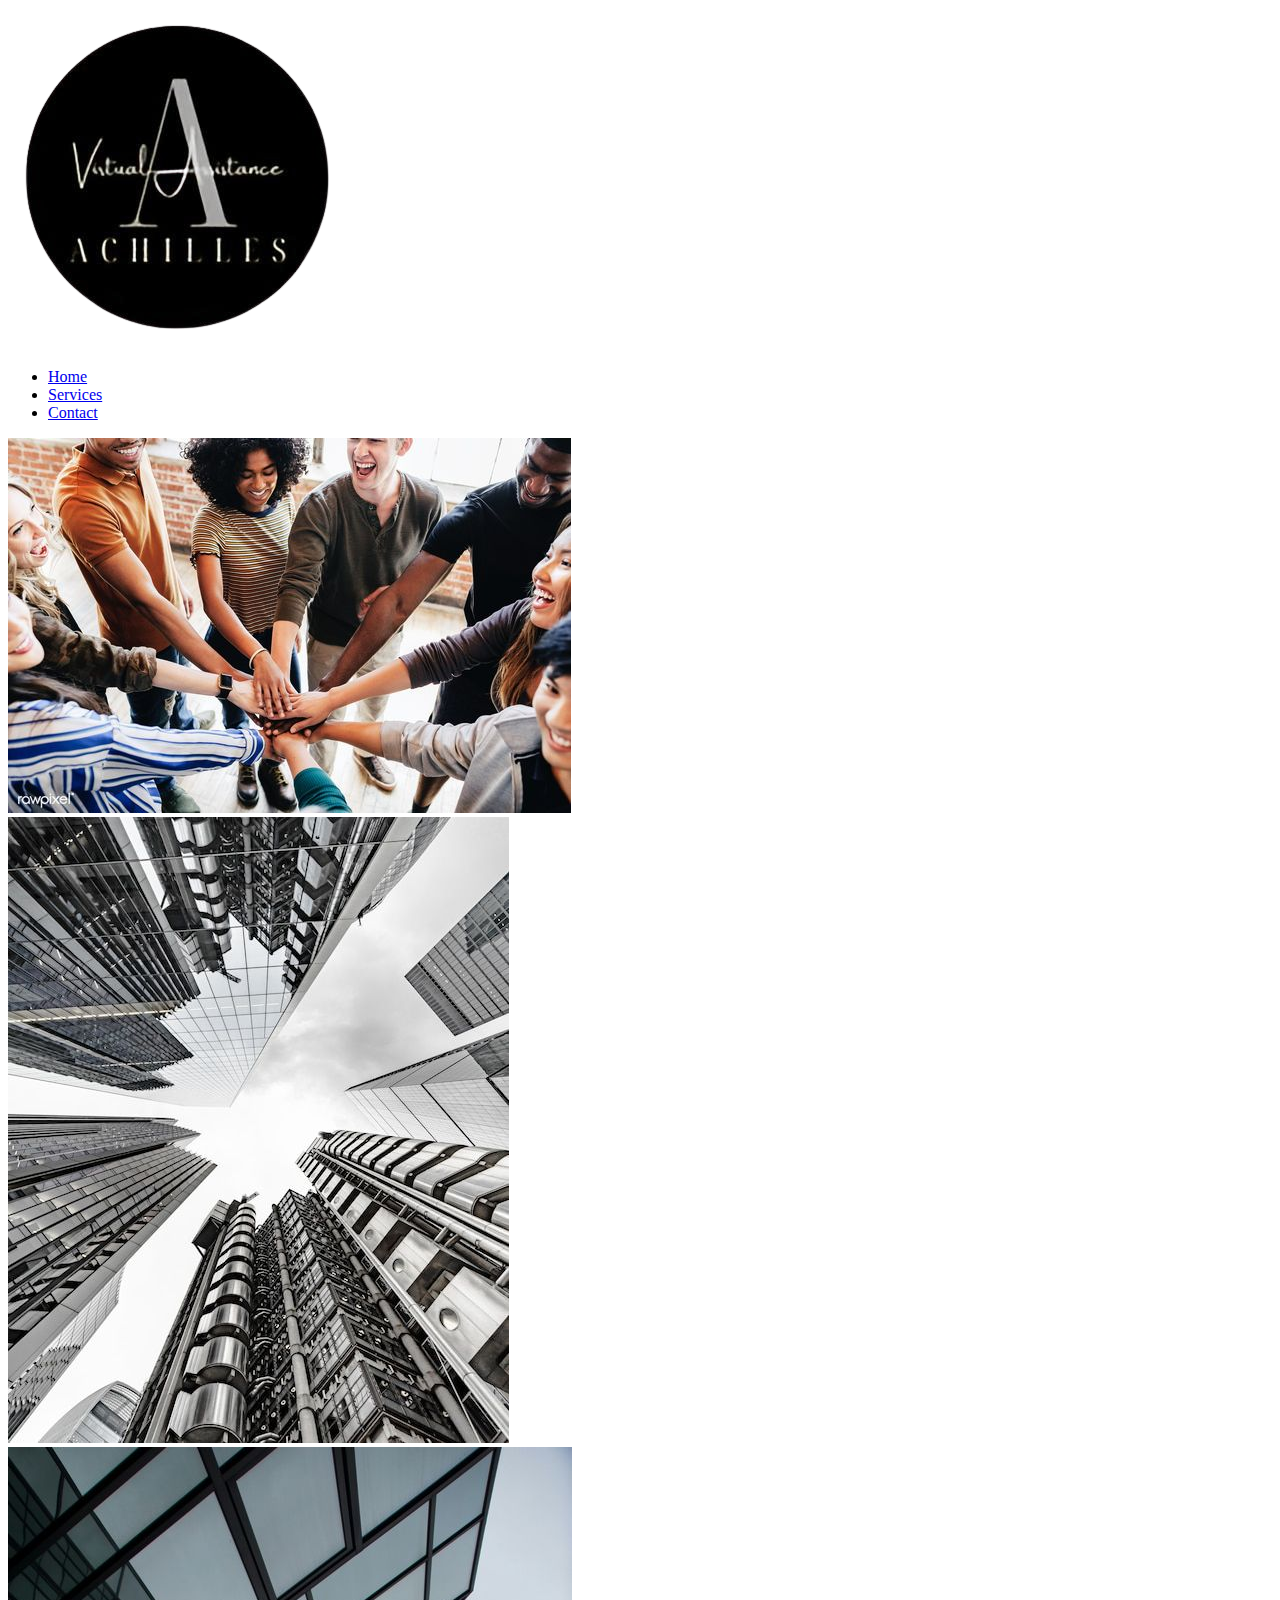
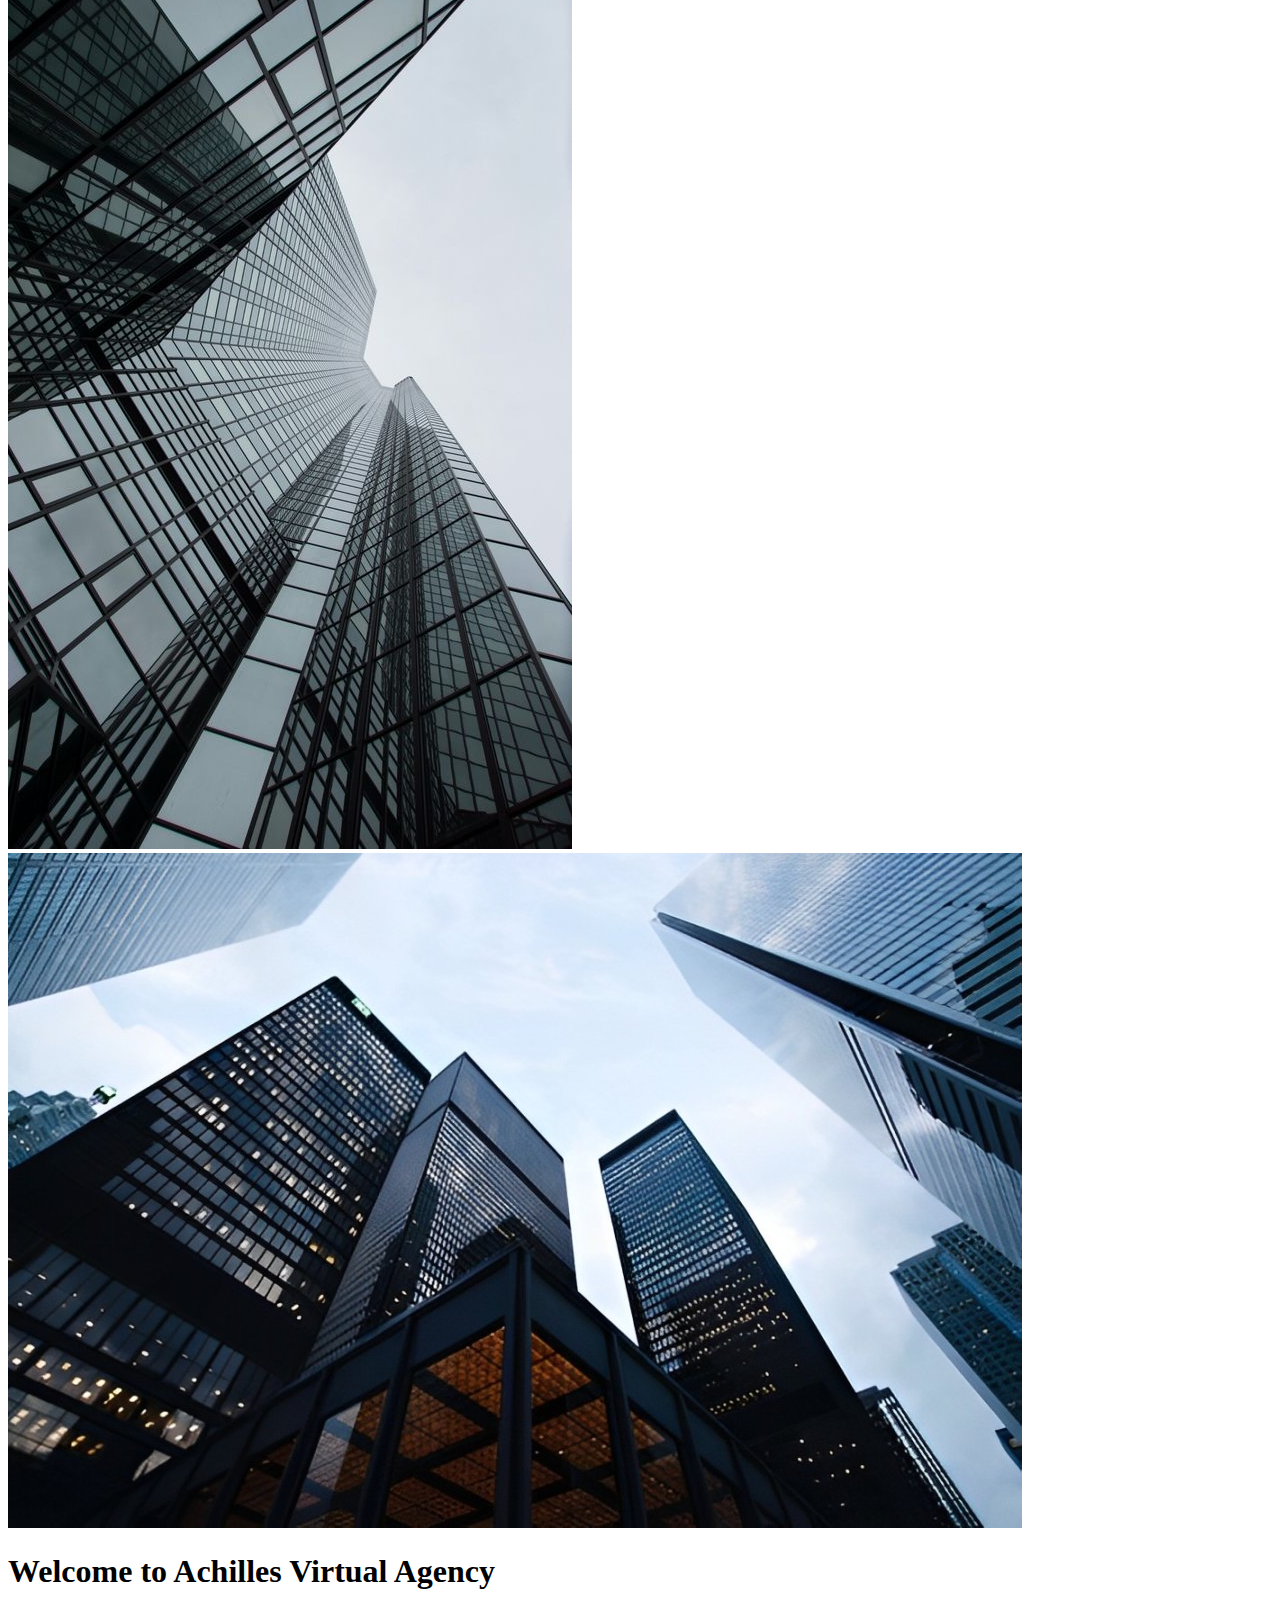
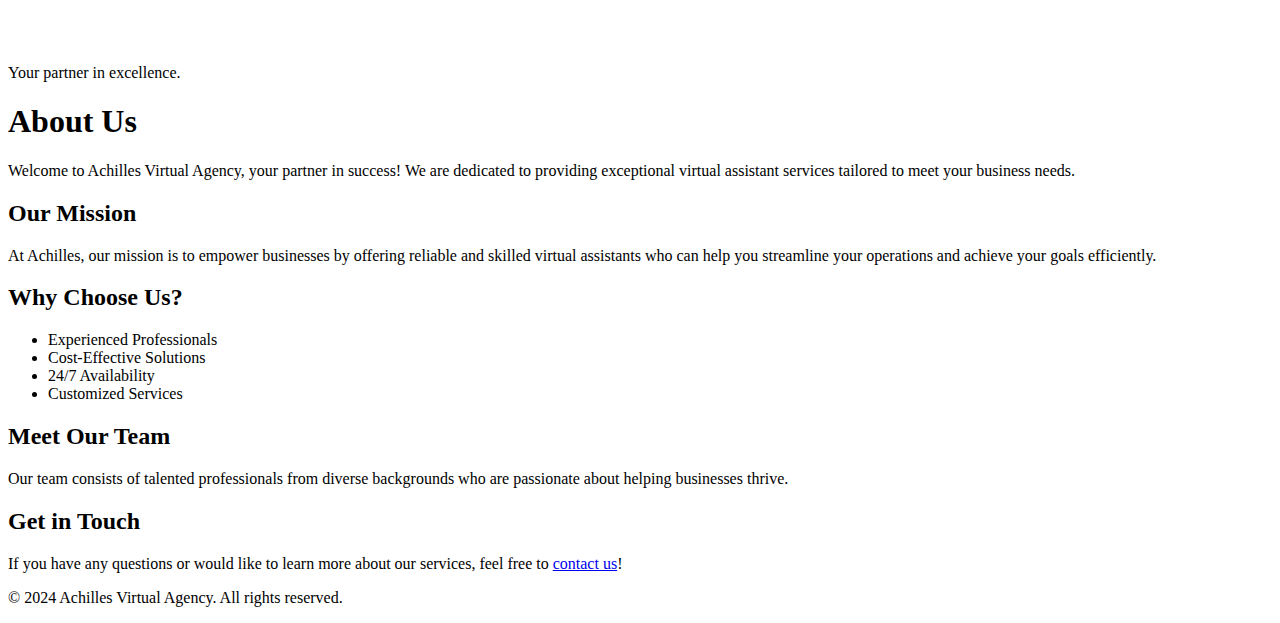
==== aboutus.html @ a57b8712 "Add files via upload" ====
<!DOCTYPE html>
<html lang="en">
<head>
    <meta charset="UTF-8">
    <meta name="viewport" content="width=device-width, initial-scale=1.0">
    <title>About Us - Achilles Virtual Agency</title>
    <link rel="stylesheet" href="aboutus.css">
</head>
<body>
    <header>
        <div class="logo">
            <img src="achilles-removebg-preview.png" alt="Achilles Logo">
        </div>
        <nav>
            <ul>
                <li><a href="index.html">Home</a></li>
                <li><a href="services.html">Services</a></li>
                <li><a href="contact.html">Contact</a></li>
            </ul>
        </nav>
        <div class="slider">
            <div class="slide">
                <img src="bck2.jpg" alt="Slide 1">
            </div>
            <div class="slide">
                <img src="building.jpg" alt="Slide 2">
            </div>
            <div class="slide">
                <img src="building1.jpg" alt="Slide 3">
            </div>
            <div class="slide">
                <img src="building3.jpg" alt="Slide 4">
            </div>
        </div>
        
        <div class="overlay">
            <h1>Welcome to Achilles Virtual Agency</h1>
            <br>
            <br>
            <p>Your partner in excellence.</p>
        </div>
    </header>
    
    
    

    <section class="about-section">
        <h1>About Us</h1>
        <p>Welcome to Achilles Virtual Agency, your partner in success! We are dedicated to providing exceptional virtual assistant services tailored to meet your business needs.</p>
        
        <h2>Our Mission</h2>
        <p>At Achilles, our mission is to empower businesses by offering reliable and skilled virtual assistants who can help you streamline your operations and achieve your goals efficiently.</p>
        
        <h2>Why Choose Us?</h2>
        <ul>
            <li>Experienced Professionals</li>
            <li>Cost-Effective Solutions</li>
            <li>24/7 Availability</li>
            <li>Customized Services</li>
            
        </ul>
        
        <h2>Meet Our Team</h2>
        <p>Our team consists of talented professionals from diverse backgrounds who are passionate about helping businesses thrive.</p>
        
        <h2>Get in Touch</h2>
        <p>If you have any questions or would like to learn more about our services, feel free to <a href="contact.html">contact us</a>!</p>
    </section>

    <footer>
        <p>&copy; 2024 Achilles Virtual Agency. All rights reserved.</p>
    </footer>

    <script>
        let currentSlide = 0; // Track the current slide index
const slides = document.querySelectorAll('.slide'); // Get all slides
const totalSlides = slides.length; // Total number of slides

function showSlide(index) {
    const slideWidth = 100 / totalSlides; // Calculate slide width in percentage
    const offset = index * slideWidth; // Calculate offset
    document.querySelector('.slider').style.transform = `translateX(-${offset}%)`; // Move the slider
}

// Show the next slide every 5 seconds
setInterval(() => {
    currentSlide = (currentSlide + 1) % totalSlides; // Move to the next slide
    showSlide(currentSlide); // Display the next slide
}, 5000); // 5000 milliseconds = 5 seconds

// Show the first slide initially
showSlide(currentSlide);

    </script>
</body>
</html>
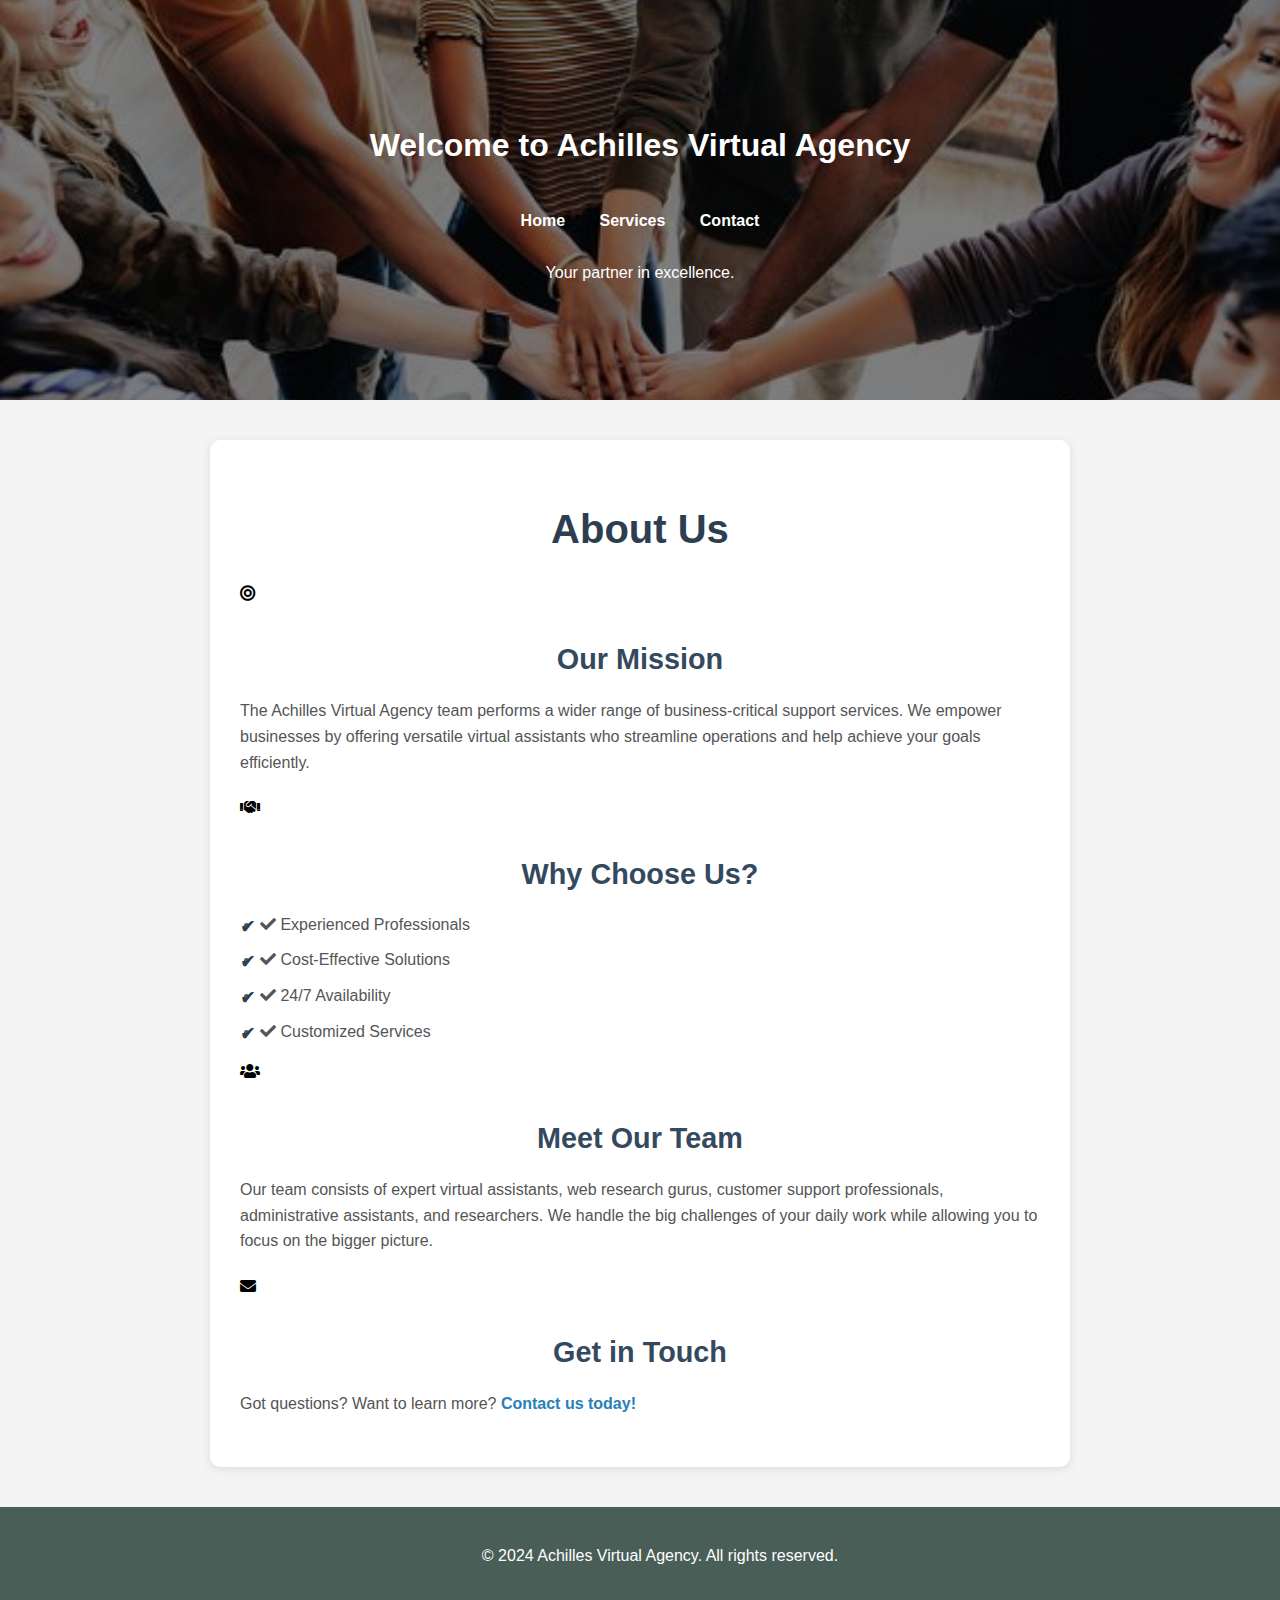
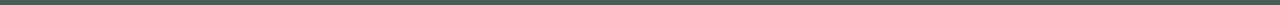
==== commit d381c61f: "Update aboutus.html" ====
--- a/aboutus.html
+++ b/aboutus.html
@@ -5,6 +5,10 @@
     <meta name="viewport" content="width=device-width, initial-scale=1.0">
     <title>About Us - Achilles Virtual Agency</title>
     <link rel="stylesheet" href="aboutus.css">
+    <link
+    href="https://cdnjs.cloudflare.com/ajax/libs/font-awesome/5.15.4/css/all.min.css"
+    rel="stylesheet"
+  />
 </head>
 <body>
     <header>
@@ -42,31 +46,47 @@
     </header>
     
     
-    
-
     <section class="about-section">
-        <h1>About Us</h1>
-        <p>Welcome to Achilles Virtual Agency, your partner in success! We are dedicated to providing exceptional virtual assistant services tailored to meet your business needs.</p>
-        
-        <h2>Our Mission</h2>
-        <p>At Achilles, our mission is to empower businesses by offering reliable and skilled virtual assistants who can help you streamline your operations and achieve your goals efficiently.</p>
-        
-        <h2>Why Choose Us?</h2>
-        <ul>
-            <li>Experienced Professionals</li>
-            <li>Cost-Effective Solutions</li>
-            <li>24/7 Availability</li>
-            <li>Customized Services</li>
-            
-        </ul>
-        
-        <h2>Meet Our Team</h2>
-        <p>Our team consists of talented professionals from diverse backgrounds who are passionate about helping businesses thrive.</p>
-        
-        <h2>Get in Touch</h2>
-        <p>If you have any questions or would like to learn more about our services, feel free to <a href="contact.html">contact us</a>!</p>
-    </section>
-
+        <h1 class="section-title">About Us</h1>
+        <div class="cards-container">
+          <div class="about-card mission-card">
+            <i class="fas fa-bullseye card-icon"></i>
+            <h2>Our Mission</h2>
+            <p>
+              The Achilles Virtual Agency team performs a wider range of business-critical support services.
+              We empower businesses by offering versatile virtual assistants who streamline operations and
+              help achieve your goals efficiently.
+            </p>
+          </div>
+          <div class="about-card choose-us-card">
+            <i class="fas fa-handshake card-icon"></i>
+            <h2>Why Choose Us?</h2>
+            <ul>
+              <li><i class="fas fa-check"></i> Experienced Professionals</li>
+              <li><i class="fas fa-check"></i> Cost-Effective Solutions</li>
+              <li><i class="fas fa-check"></i> 24/7 Availability</li>
+              <li><i class="fas fa-check"></i> Customized Services</li>
+            </ul>
+          </div>
+          <div class="about-card team-card">
+            <i class="fas fa-users card-icon"></i>
+            <h2>Meet Our Team</h2>
+            <p>
+              Our team consists of expert virtual assistants, web research gurus, customer support
+              professionals, administrative assistants, and researchers. We handle the big challenges of your
+              daily work while allowing you to focus on the bigger picture.
+            </p>
+          </div>
+          <div class="about-card contact-card">
+            <i class="fas fa-envelope card-icon"></i>
+            <h2>Get in Touch</h2>
+            <p>
+              Got questions? Want to learn more? <a href="contact.html">Contact us today!</a>
+            </p>
+          </div>
+        </div>
+      </section>
+      
     <footer>
         <p>&copy; 2024 Achilles Virtual Agency. All rights reserved.</p>
     </footer>
--- a/aboutus.css
+++ b/aboutus.css
@@ -0,0 +1,156 @@
+/* General Styles */
+body {
+    font-family: 'Poppins', sans-serif;
+    margin: 0;
+    padding: 0;
+    line-height: 1.6;
+    background-color: #f4f4f4;
+}
+
+/* Header Styles */
+header {
+    position: relative;
+    height: 400px; /* Adjust height as needed */
+    overflow: hidden;
+}
+
+.logo img {
+    width: 150px; /* Adjust logo size */
+    margin: 20px; /* Add margin for positioning */
+}
+
+nav {
+    position: relative; /* Make nav relative to header */
+    z-index: 10; /* Bring nav above the slider */
+    text-align: center; /* Center align nav items */
+    background-color: rgba(255, 255, 255, 0); /* Add a background color for visibility */
+    padding: 10px 0; /* Add some padding */
+}
+
+nav ul {
+    list-style: none;
+    padding: 0;
+    margin: 0;
+}
+
+nav ul li {
+    display: inline;
+    margin: 0 15px;
+}
+
+nav ul li a {
+    color: white;
+    text-decoration: none;
+    font-weight: bold;
+}
+
+/* Slider Styles */
+.slider {
+    display: flex;
+    transition: transform 1s ease-in-out; /* Smooth transition */
+    width: 400%; /* Adjust according to the number of slides */
+    position: absolute; /* Position absolute to overlap */
+    top: 0;
+    left: 0;
+}
+
+.slide {
+    width: 25%; /* Each slide takes up 25% of the width (4 slides total) */
+}
+
+.slide img {
+    width: 100%;
+    height: 400px; /* Keep this consistent with header height */
+    object-fit: cover;
+}
+
+.overlay {
+    position: absolute;
+    top: 0;
+    left: 0;
+    right: 0;
+    bottom: 0;
+    display: flex;
+    flex-direction: column;
+    align-items: center;
+    justify-content: center;
+    color: white;
+    z-index: 2; /* Ensure text appears above the slider */
+    text-align: center;
+    background: rgba(0, 0, 0, 0.5); /* Semi-transparent background for readability */
+}
+
+/* About Section Styles */
+/* About Section Styles */
+.about-section {
+    max-width: 800px; /* Limit the width of the section */
+    margin: 40px auto; /* Center the section with margin on top and bottom */
+    padding: 30px; /* Add padding for internal spacing */
+    background: white; /* White background for a clean look */
+    border-radius: 10px; /* Rounded corners */
+    box-shadow: 0 2px 10px rgba(0, 0, 0, 0.1); /* Soft shadow for depth */
+    font-family: 'Poppins', sans-serif; /* Consistent font family */
+}
+
+.about-section h1 {
+    color: #2C3E50; /* Dark blue for the main heading */
+    text-align: center; /* Center align the heading */
+    font-size: 2.5em; /* Larger font size for prominence */
+    margin-bottom: 20px; /* Spacing below the heading */
+}
+
+.about-section h2 {
+    color: #34495E; /* Darker shade for subheadings */
+    margin-top: 30px; /* Space above subheadings */
+    margin-bottom: 10px; /* Space below subheadings */
+    font-size: 1.8em; /* Slightly larger subheading */
+}
+
+.about-section p {
+    color: #555; /* Dark grey for paragraph text */
+    line-height: 1.6; /* Better readability */
+    margin-bottom: 20px; /* Space below paragraphs */
+}
+
+.about-section ul {
+    margin: 15px 0; /* Margin above and below the list */
+    padding-left: 20px; /* Indent the list */
+    color: #555; /* Dark grey for list items */
+}
+
+.about-section ul li {
+    margin-bottom: 10px; /* Space between list items */
+    position: relative; /* Positioning for custom bullets */
+}
+
+.about-section ul li:before {
+    content: '✔'; /* Custom bullet */
+    color: #2C3E50; /* Match bullet color with headings */
+    position: absolute; /* Positioning for bullet */
+    left: -20px; /* Position bullet to the left */
+    font-size: 1.2em; /* Size of bullet */
+}
+
+.about-section a {
+    color: #2980B9; /* Blue for links */
+    text-decoration: none; /* Remove underline */
+    font-weight: bold; /* Bold for emphasis */
+}
+
+.about-section a:hover {
+    text-decoration: underline; /* Underline on hover */
+}
+.about-section h2{
+    text-align: center;
+}
+
+/* Footer Styles */
+footer {
+    text-align: center;
+    padding: 20px;
+    background: #495E57;
+    color: white;
+    position: relative;
+    bottom: 0;
+    width: 100%;
+}
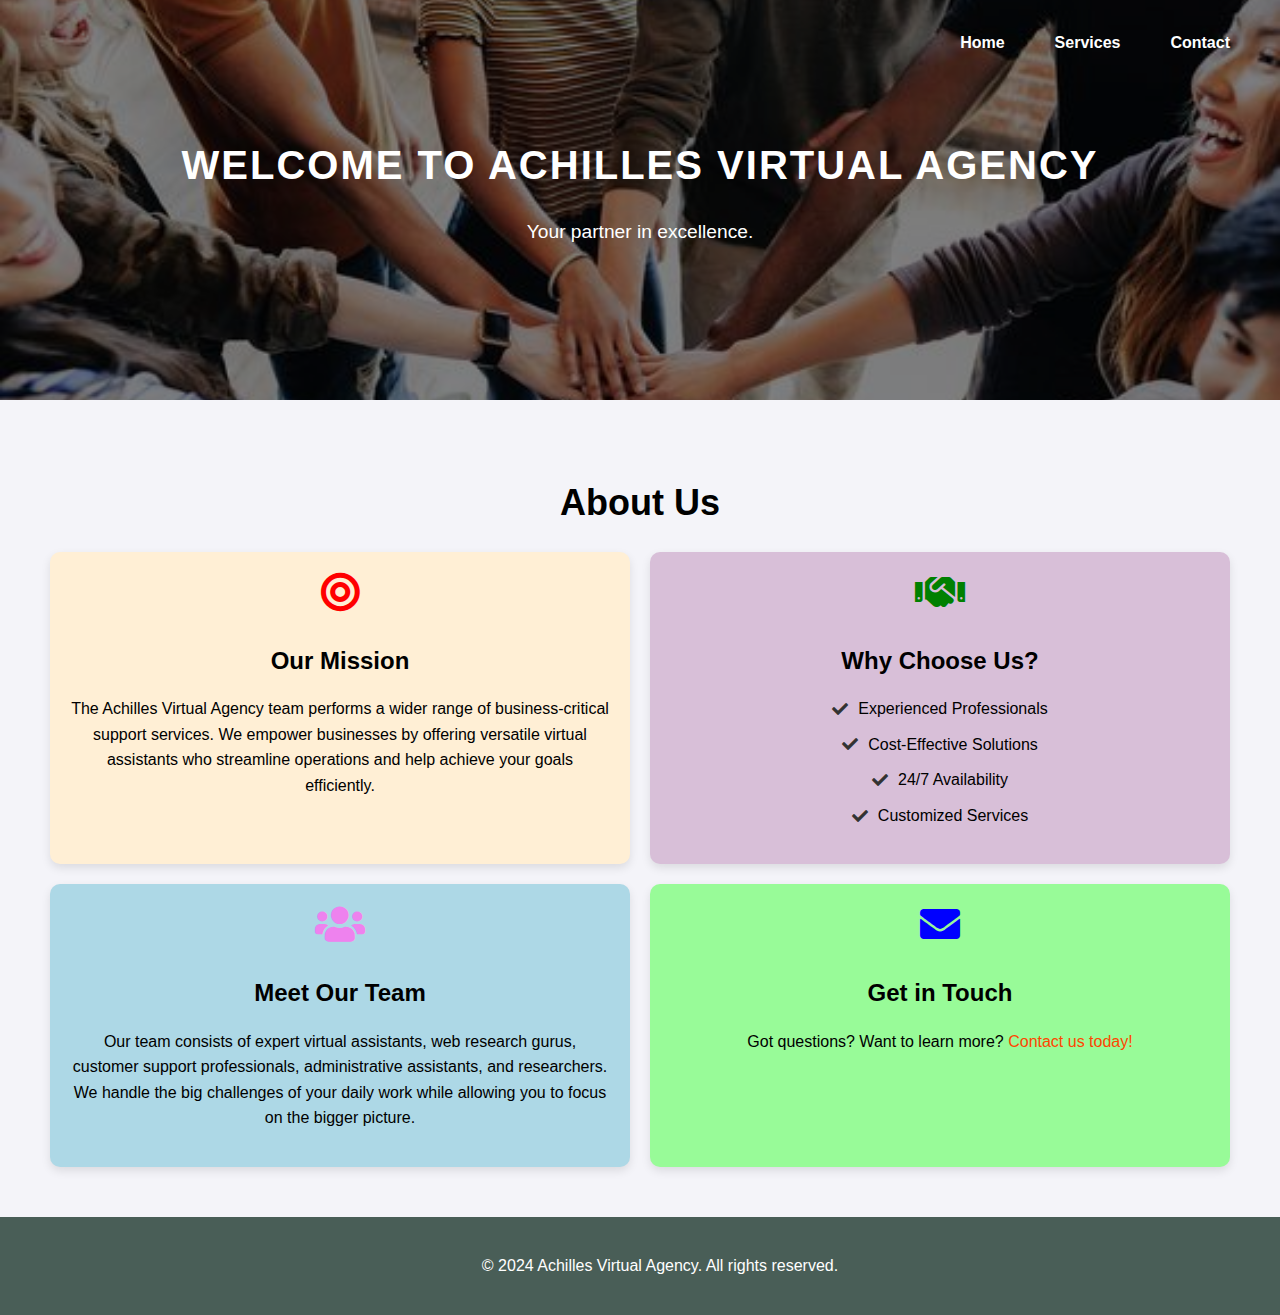
==== commit 7372f244: "Update aboutus.html" ====
--- a/aboutus.html
+++ b/aboutus.html
@@ -5,18 +5,15 @@
     <meta name="viewport" content="width=device-width, initial-scale=1.0">
     <title>About Us - Achilles Virtual Agency</title>
     <link rel="stylesheet" href="aboutus.css">
-    <link
-    href="https://cdnjs.cloudflare.com/ajax/libs/font-awesome/5.15.4/css/all.min.css"
-    rel="stylesheet"
-  />
+    <link href="https://cdnjs.cloudflare.com/ajax/libs/font-awesome/5.15.4/css/all.min.css" rel="stylesheet" />
 </head>
 <body>
     <header>
         <div class="logo">
             <img src="achilles-removebg-preview.png" alt="Achilles Logo">
         </div>
-        <nav>
-            <ul>
+        <nav class="main-nav">
+            <ul class="nav-links">
                 <li><a href="index.html">Home</a></li>
                 <li><a href="services.html">Services</a></li>
                 <li><a href="contact.html">Contact</a></li>
@@ -39,19 +36,16 @@
         
         <div class="overlay">
             <h1>Welcome to Achilles Virtual Agency</h1>
-            <br>
-            <br>
             <p>Your partner in excellence.</p>
         </div>
     </header>
-    
     
     <section class="about-section">
         <h1 class="section-title">About Us</h1>
         <div class="cards-container">
           <div class="about-card mission-card">
-            <i class="fas fa-bullseye card-icon"></i>
-            <h2>Our Mission</h2>
+            <i class="fas fa-bullseye card-icon" style="color: red;"></i>
+            <h2 ">Our Mission</h2>
             <p>
               The Achilles Virtual Agency team performs a wider range of business-critical support services.
               We empower businesses by offering versatile virtual assistants who streamline operations and
@@ -59,7 +53,7 @@
             </p>
           </div>
           <div class="about-card choose-us-card">
-            <i class="fas fa-handshake card-icon"></i>
+            <i class="fas fa-handshake card-icon" style="color:green;"></i>
             <h2>Why Choose Us?</h2>
             <ul>
               <li><i class="fas fa-check"></i> Experienced Professionals</li>
@@ -69,7 +63,7 @@
             </ul>
           </div>
           <div class="about-card team-card">
-            <i class="fas fa-users card-icon"></i>
+            <i class="fas fa-users card-icon" style="color:violet;"></i>
             <h2>Meet Our Team</h2>
             <p>
               Our team consists of expert virtual assistants, web research gurus, customer support
@@ -78,7 +72,7 @@
             </p>
           </div>
           <div class="about-card contact-card">
-            <i class="fas fa-envelope card-icon"></i>
+            <i class="fas fa-envelope card-icon" style="color: blue;"></i>
             <h2>Get in Touch</h2>
             <p>
               Got questions? Want to learn more? <a href="contact.html">Contact us today!</a>
@@ -110,7 +104,6 @@
 
 // Show the first slide initially
 showSlide(currentSlide);
-
     </script>
 </body>
 </html>
--- a/aboutus.css
+++ b/aboutus.css
@@ -12,58 +12,80 @@
     position: relative;
     height: 400px; /* Adjust height as needed */
     overflow: hidden;
+    display: flex;
+    align-items: center;
+    justify-content: center;
+    background-color: #222;
 }
 
 .logo img {
-    width: 150px; /* Adjust logo size */
-    margin: 20px; /* Add margin for positioning */
-}
-
+    width: 150px;
+    margin: 20px;
+    transition: transform 0.3s ease;
+}
+
+.logo img:hover {
+    transform: scale(1.1);
+}
+
+/* Nav Styling */
 nav {
-    position: relative; /* Make nav relative to header */
-    z-index: 10; /* Bring nav above the slider */
-    text-align: center; /* Center align nav items */
-    background-color: rgba(255, 255, 255, 0); /* Add a background color for visibility */
-    padding: 10px 0; /* Add some padding */
+    position: absolute;
+    top: 20px;
+    right: 20px;
+    z-index: 10;
+    background-color: rgba(0, 0, 0, 0); 
+    padding: 10px 20px;
+    border-radius: 5px;
 }
 
 nav ul {
     list-style: none;
+    display: flex;
+    gap: 30px;
+    margin: 0;
     padding: 0;
-    margin: 0;
 }
 
 nav ul li {
-    display: inline;
-    margin: 0 15px;
+    display: inline-block;
 }
 
 nav ul li a {
     color: white;
     text-decoration: none;
     font-weight: bold;
+    transition: color 0.3s, transform 0.3s;
+    padding: 5px 10px;
+}
+
+nav ul li a:hover {
+    color: #F6C90E;
+    transform: scale(1.05);
+    text-shadow: 0px 2px 4px rgba(0, 0, 0, 0.2);
 }
 
 /* Slider Styles */
 .slider {
     display: flex;
-    transition: transform 1s ease-in-out; /* Smooth transition */
-    width: 400%; /* Adjust according to the number of slides */
-    position: absolute; /* Position absolute to overlap */
+    transition: transform 1s ease-in-out;
+    width: 400%;
+    position: absolute;
     top: 0;
     left: 0;
 }
 
 .slide {
-    width: 25%; /* Each slide takes up 25% of the width (4 slides total) */
+    width: 25%; 
 }
 
 .slide img {
     width: 100%;
-    height: 400px; /* Keep this consistent with header height */
+    height: 400px;
     object-fit: cover;
 }
 
+/* Overlay for Text Content */
 .overlay {
     position: absolute;
     top: 0;
@@ -75,73 +97,128 @@
     align-items: center;
     justify-content: center;
     color: white;
-    z-index: 2; /* Ensure text appears above the slider */
+    z-index: 2;
     text-align: center;
-    background: rgba(0, 0, 0, 0.5); /* Semi-transparent background for readability */
-}
-
-/* About Section Styles */
+    background: rgba(0, 0, 0, 0.5); 
+    padding: 20px;
+}
+
+.overlay h1 {
+    font-size: 2.5rem;
+    text-transform: uppercase;
+    margin: 0;
+    padding: 0;
+    letter-spacing: 2px;
+    animation: fadeIn 1s ease-in-out;
+}
+
+.overlay p {
+    font-size: 1.2rem;
+    margin-top: 20px;
+    animation: fadeIn 1.5s ease-in-out;
+}
+
+/* Slider Animation Keyframes */
+@keyframes fadeIn {
+    0% {
+        opacity: 0;
+        transform: translateY(20px);
+    }
+    100% {
+        opacity: 1;
+        transform: translateY(0);
+    }
+}
+
 /* About Section Styles */
 .about-section {
-    max-width: 800px; /* Limit the width of the section */
-    margin: 40px auto; /* Center the section with margin on top and bottom */
-    padding: 30px; /* Add padding for internal spacing */
-    background: white; /* White background for a clean look */
-    border-radius: 10px; /* Rounded corners */
-    box-shadow: 0 2px 10px rgba(0, 0, 0, 0.1); /* Soft shadow for depth */
-    font-family: 'Poppins', sans-serif; /* Consistent font family */
-}
-
-.about-section h1 {
-    color: #2C3E50; /* Dark blue for the main heading */
-    text-align: center; /* Center align the heading */
-    font-size: 2.5em; /* Larger font size for prominence */
-    margin-bottom: 20px; /* Spacing below the heading */
-}
-
-.about-section h2 {
-    color: #34495E; /* Darker shade for subheadings */
-    margin-top: 30px; /* Space above subheadings */
-    margin-bottom: 10px; /* Space below subheadings */
-    font-size: 1.8em; /* Slightly larger subheading */
-}
-
-.about-section p {
-    color: #555; /* Dark grey for paragraph text */
-    line-height: 1.6; /* Better readability */
-    margin-bottom: 20px; /* Space below paragraphs */
-}
-
-.about-section ul {
-    margin: 15px 0; /* Margin above and below the list */
-    padding-left: 20px; /* Indent the list */
-    color: #555; /* Dark grey for list items */
-}
-
-.about-section ul li {
-    margin-bottom: 10px; /* Space between list items */
-    position: relative; /* Positioning for custom bullets */
-}
-
-.about-section ul li:before {
-    content: '✔'; /* Custom bullet */
-    color: #2C3E50; /* Match bullet color with headings */
-    position: absolute; /* Positioning for bullet */
-    left: -20px; /* Position bullet to the left */
-    font-size: 1.2em; /* Size of bullet */
-}
-
-.about-section a {
-    color: #2980B9; /* Blue for links */
-    text-decoration: none; /* Remove underline */
-    font-weight: bold; /* Bold for emphasis */
-}
-
-.about-section a:hover {
-    text-decoration: underline; /* Underline on hover */
-}
-.about-section h2{
+    padding: 50px;
+    background-color: #f4f4f9;
+}
+
+.section-title {
     text-align: center;
+    font-size: 36px;
+    margin-bottom: 20px;
+}
+
+.cards-container {
+    display: flex;
+    flex-wrap: wrap;
+    justify-content: space-between;
+    gap: 20px;
+}
+
+.about-card {
+    flex: 1 1 45%;
+    padding: 20px;
+    border-radius: 10px;
+    box-shadow: 0px 4px 10px rgba(0, 0, 0, 0.1);
+    transition: transform 0.3s ease-in-out;
+    text-align: center;
+}
+
+.about-card:hover {
+    transform: translateY(-10px);
+}
+
+.mission-card {
+    background-color: #ffefd5;
+}
+
+.choose-us-card {
+    background-color: #d8bfd8;
+}
+
+.team-card {
+    background-color: #add8e6;
+}
+
+.contact-card {
+    background-color: #98fb98;
+}
+
+.about-card h2 {
+    font-size: 24px;
+    margin-bottom: 10px;
+}
+
+.about-card p,
+.about-card ul {
+    font-size: 16px;
+    line-height: 1.6;
+}
+
+.about-card ul {
+    list-style: none;
+    padding: 0;
+}
+
+.about-card ul li {
+    display: flex;
+    align-items: center;
+    justify-content: center;
+    margin-bottom: 10px;
+}
+
+.about-card ul li i {
+    margin-right: 10px;
+    color: #333;
+}
+
+.card-icon {
+    font-size: 40px;
+    margin-bottom: 10px;
+    color: #333;
+}
+
+.about-card a {
+    color: #ff4500;
+    text-decoration: none;
+}
+
+.about-card a:hover {
+    text-decoration: underline;
 }
 
 /* Footer Styles */
@@ -154,3 +231,85 @@
     bottom: 0;
     width: 100%;
 }
+
+/* Responsive Styling */
+@media (max-width: 1024px) {
+    header {
+        height: 350px;
+    }
+
+    .slide img {
+        height: 350px;
+    }
+
+    .overlay h1 {
+        font-size: 2rem;
+    }
+}
+
+@media (max-width: 768px) {
+    nav ul {
+        flex-direction: column;
+        gap: 15px;
+    }
+
+    .overlay h1 {
+        font-size: 1.8rem;
+    }
+
+    .overlay p {
+        font-size: 1rem;
+    }
+
+    .cards-container {
+        flex-direction: column;
+    }
+
+    .about-card {
+        flex: 1 1 100%;
+    }
+
+    .slider {
+        display: block;
+    }
+
+    .slide img {
+        height: 300px;
+    }
+}
+
+@media (max-width: 480px) {
+    nav {
+        top: 10px;
+        right: 10px;
+        padding: 8px 15px;
+    }
+
+    nav ul {
+        gap: 10px;
+    }
+
+    .overlay h1 {
+        font-size: 1.5rem;
+    }
+
+    .overlay p {
+        font-size: 0.9rem;
+    }
+
+    header {
+        height: 250px;
+    }
+
+    .slide img {
+        height: 250px;
+    }
+
+    .about-card {
+        padding: 15px;
+    }
+
+    footer {
+        padding: 15px;
+    }
+}
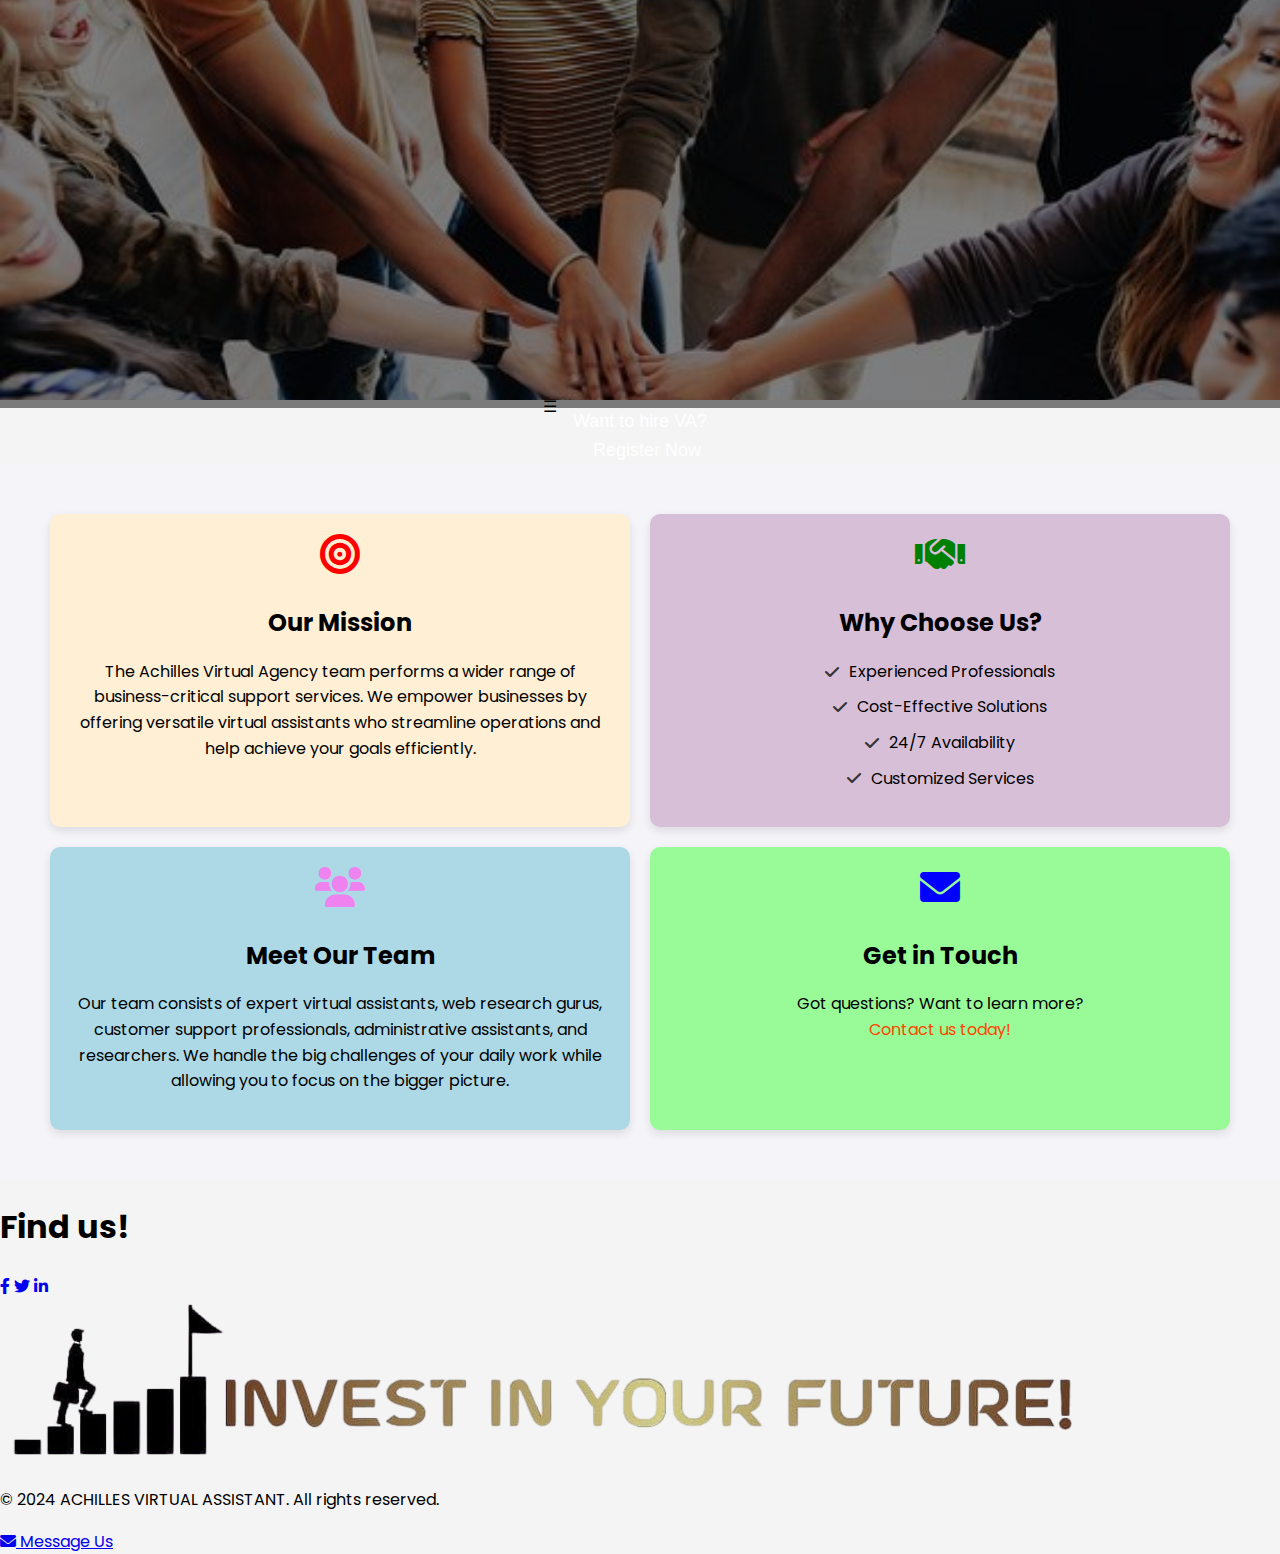
==== commit b5a1b25e: "Update aboutus.html" ====
--- a/aboutus.html
+++ b/aboutus.html
@@ -3,97 +3,150 @@
 <head>
     <meta charset="UTF-8">
     <meta name="viewport" content="width=device-width, initial-scale=1.0">
-    <title>About Us - Achilles Virtual Agency</title>
+    <title>Achelles Virtual Agency</title>
     <link rel="stylesheet" href="aboutus.css">
-    <link href="https://cdnjs.cloudflare.com/ajax/libs/font-awesome/5.15.4/css/all.min.css" rel="stylesheet" />
+    <link href="https://fonts.googleapis.com/css2?family=Poppins:wght@400;500;600&display=swap" rel="stylesheet">
+    <link rel="stylesheet" href="https://cdnjs.cloudflare.com/ajax/libs/font-awesome/6.0.0-beta3/css/all.min.css">
+    <link rel="preconnect" href="https://fonts.googleapis.com">
+    <link rel="preconnect" href="https://fonts.gstatic.com" crossorigin>
+    <link href="https://fonts.googleapis.com/css2?family=Archivo+Black&display=swap" rel="stylesheet">
+    <link href="https://fonts.googleapis.com/css2?family=Bowlby+One+SC&family=Bungee+Tint&family=Concert+One&family=Gravitas+One&family=Luckiest+Guy&family=Monoton&display=swap" rel="stylesheet">
+    <link href="https://fonts.googleapis.com/css2?family=Archivo+Black&display=swap" rel="stylesheet">
+    <link rel="icon" href="achilles-removebg-preview.jpg" type="image/x-icon">
+    <line href="https://cdnjs.cloudflare.com/ajax/libs/font-awesome/5.15.4/css/all.min.css" rel="stylesheet" />
+    <link rel="icon" href="achilles-removebg-preview.jpg" type="image/x-icon">
+    <link href="https://fonts.googleapis.com/css2?family=Rubik+Mono+One&display=swap" rel="stylesheet">
+
+
+    
 </head>
-<body>
-    <header>
-        <div class="logo">
-            <img src="achilles-removebg-preview.png" alt="Achilles Logo">
+    <div class="contact-info">
+        <p>Phone: +1781-244-0009 | Email: achillesvirtualagency@gmail.com</p>
+    </div>
+    
+    
+    <nav class="navbar">
+        <div class="logo"> 
+            <img src="achilles-removebg-preview.png" alt="Logo">
+            <h1>ACHILLES VIRTUAL AGENCY</h1>
         </div>
-        <nav class="main-nav">
-            <ul class="nav-links">
-                <li><a href="index.html">Home</a></li>
-                <li><a href="services.html">Services</a></li>
-                <li><a href="contact.html">Contact</a></li>
-            </ul>
-        </nav>
-        <div class="slider">
-            <div class="slide">
-                <img src="bck2.jpg" alt="Slide 1">
+        <ul class="nav-links">
+            <label for="checkbox_toggle" class="hamburger">&#9776;</label>
+            <div class="menu">
+              <li><a href="index.html">Home</a></li>
+                <li><a href="aboutus.html">About Us</a></li>
+                <a href="https://form.jotform.com/232814970546159" id="services-link">Want to hire VA?</a>
+               
+                <li><a href="https://forms.gle/6TPB5G3waVeGyHrz7">Register Now</a></li>
+               
             </div>
-            <div class="slide">
-                <img src="building.jpg" alt="Slide 2">
-            </div>
-            <div class="slide">
-                <img src="building1.jpg" alt="Slide 3">
-            </div>
-            <div class="slide">
-                <img src="building3.jpg" alt="Slide 4">
-            </div>
-        </div>
-        
-        <div class="overlay">
-            <h1>Welcome to Achilles Virtual Agency</h1>
-            <p>Your partner in excellence.</p>
-        </div>
-    </header>
-    
-    <section class="about-section">
+        </ul>
+    </nav>
+</div>
+</div>
+
+<div class="slider">
+  <div class="slide">
+      <img src="bck2.jpg" alt="Slide 1">
+  </div>
+  <div class="slide">
+      <img src="building.jpg" alt="Slide 2">
+  </div>
+  <div class="slide">
+      <img src="building1.jpg" alt="Slide 3">
+  </div>
+  <div class="slide">
+      <img src="building3.jpg" alt="Slide 4">
+  </div>
+  <div class="overlay">
+    <h1 class="main-title">Welcome to Achilles Virtual Agency</h1>
+    <p>VOTED #1 Conference For PERSONAL GROWTH <br>& FINANCIAL EDUCATION</p>
+    <br>
+    <button class="section-title-button">
         <h1 class="section-title">About Us</h1>
-        <div class="cards-container">
-          <div class="about-card mission-card">
-            <i class="fas fa-bullseye card-icon" style="color: red;"></i>
-            <h2 ">Our Mission</h2>
-            <p>
-              The Achilles Virtual Agency team performs a wider range of business-critical support services.
-              We empower businesses by offering versatile virtual assistants who streamline operations and
-              help achieve your goals efficiently.
-            </p>
-          </div>
-          <div class="about-card choose-us-card">
-            <i class="fas fa-handshake card-icon" style="color:green;"></i>
-            <h2>Why Choose Us?</h2>
-            <ul>
-              <li><i class="fas fa-check"></i> Experienced Professionals</li>
-              <li><i class="fas fa-check"></i> Cost-Effective Solutions</li>
-              <li><i class="fas fa-check"></i> 24/7 Availability</li>
-              <li><i class="fas fa-check"></i> Customized Services</li>
-            </ul>
-          </div>
-          <div class="about-card team-card">
-            <i class="fas fa-users card-icon" style="color:violet;"></i>
-            <h2>Meet Our Team</h2>
-            <p>
-              Our team consists of expert virtual assistants, web research gurus, customer support
-              professionals, administrative assistants, and researchers. We handle the big challenges of your
-              daily work while allowing you to focus on the bigger picture.
-            </p>
-          </div>
-          <div class="about-card contact-card">
-            <i class="fas fa-envelope card-icon" style="color: blue;"></i>
-            <h2>Get in Touch</h2>
-            <p>
-              Got questions? Want to learn more? <a href="contact.html">Contact us today!</a>
-            </p>
-          </div>
-        </div>
-      </section>
+    </button>
+</div>
+  
+  </div>
+</div>
+</div>
+
+<section class="about-section">
+  <div class="cards-container">
+    <div class="about-card mission-card">
+      <i class="fas fa-bullseye card-icon" style="color: red;"></i>
+      <h2>Our Mission</h2>
+      <p>
+        The Achilles Virtual Agency team performs a wider range of business-critical support services.
+        We empower businesses by offering versatile virtual assistants who streamline operations and
+        help achieve your goals efficiently.
+      </p>
+    </div>
+    <div class="about-card choose-us-card">
+      <i class="fas fa-handshake card-icon" style="color: green;"></i>
+      <h2>Why Choose Us?</h2>
+      <ul>
+        <li><i class="fas fa-check"></i> Experienced Professionals</li>
+        <li><i class="fas fa-check"></i> Cost-Effective Solutions</li>
+        <li><i class="fas fa-check"></i> 24/7 Availability</li>
+        <li><i class="fas fa-check"></i> Customized Services</li>
+      </ul>
+    </div>
+    <div class="about-card team-card">
+      <i class="fas fa-users card-icon" style="color: violet;"></i>
+      <h2>Meet Our Team</h2>
+      <p>
+        Our team consists of expert virtual assistants, web research gurus, customer support
+        professionals, administrative assistants, and researchers. We handle the big challenges of your
+        daily work while allowing you to focus on the bigger picture.
+      </p>
+    </div>
+    <div class="about-card contact-card">
+      <i class="fas fa-envelope card-icon" style="color: blue;"></i>
+      <h2>Get in Touch</h2>
+      <p>
+        Got questions? Want to learn more?
+        <BR> <a href="contact.html">Contact us today!</a>
+      </p>
+    </div>
+  </div>
+</section>
+
+
+ <!-- Footer Section -->
+ <div class="card-footer">
+  <!-- Social Media Icons -->
+  <div class="footer-left">
+      <h1>Find us!</h1>
+      <a href="https://facebook.com" target="_blank"><i class="fab fa-facebook-f"></i></a>
+      <a href="https://twitter.com" target="_blank"><i class="fab fa-twitter"></i></a>
+      <a href="https://linkedin.com" target="_blank"><i class="fab fa-linkedin-in"></i></a>
       
-    <footer>
-        <p>&copy; 2024 Achilles Virtual Agency. All rights reserved.</p>
-    </footer>
+  </div>
 
-    <script>
-        let currentSlide = 0; // Track the current slide index
+  <!-- Logo and Text in the Center -->
+  <div class="footer-center">
+      <img src="invest-removebg-preview.png" alt="Company Logo" class="footer-logo">
+      <p class="footer-text">© 2024 ACHILLES VIRTUAL ASSISTANT. All rights reserved.</p>
+  </div>
+
+  <!-- Message Us Button on the Right -->
+  <div class="footer-right">
+      <a href="https://mail.google.com/mail/?view=cm&fs=1&to=achillesvirtualagency@gmail.com" class="message-us-btn">
+          <i class="fas fa-envelope"></i> Message Us
+      </a>
+  </div>
+</div>
+
+<script>
+let currentSlide = 0; // Track the current slide index
 const slides = document.querySelectorAll('.slide'); // Get all slides
 const totalSlides = slides.length; // Total number of slides
 
 function showSlide(index) {
-    const slideWidth = 100 / totalSlides; // Calculate slide width in percentage
-    const offset = index * slideWidth; // Calculate offset
-    document.querySelector('.slider').style.transform = `translateX(-${offset}%)`; // Move the slider
+    slides.forEach((slide, i) => {
+        slide.style.opacity = i === index ? '1' : '0'; // Show current slide and hide others
+    });
 }
 
 // Show the next slide every 5 seconds
@@ -104,6 +157,11 @@
 
 // Show the first slide initially
 showSlide(currentSlide);
-    </script>
+
+  </script>
+
+
+
+
 </body>
 </html>
--- a/aboutus.css
+++ b/aboutus.css
@@ -8,6 +8,7 @@
 }
 
 /* Header Styles */
+/* Header Styling */
 header {
     position: relative;
     height: 400px; /* Adjust height as needed */
@@ -19,64 +20,104 @@
 }
 
 .logo img {
-    width: 150px;
+    width: 150px; /* Adjust logo size */
     margin: 20px;
     transition: transform 0.3s ease;
 }
 
 .logo img:hover {
-    transform: scale(1.1);
-}
-
-/* Nav Styling */
-nav {
-    position: absolute;
-    top: 20px;
-    right: 20px;
-    z-index: 10;
-    background-color: rgba(0, 0, 0, 0); 
-    padding: 10px 20px;
-    border-radius: 5px;
-}
-
-nav ul {
-    list-style: none;
-    display: flex;
-    gap: 30px;
+    transform: scale(1.1); /* Add hover effect on logo */
+}
+
+/* Main Navigation Styling */
+.main-nav {
+    background-color: #495E57; /* Clean white background */
+    border-bottom: 2px solid #495E57; /* Subtle bottom border */
+    padding: 20px 0; /* Add vertical padding for spacing */
+    box-shadow: 0 2px 5px rgba(0, 0, 0, 0.1); /* Subtle shadow for elevation */
+    position: fixed; /* Fix the nav bar at the top */
+    width: 100%;
+    z-index: 1000; /* Ensure it's on top of everything */
+    top: 0; /* Stick to top */
+}
+
+/* Navigation Links Container */
+.nav-links {
+    list-style-type: none;
     margin: 0;
     padding: 0;
-}
-
-nav ul li {
-    display: inline-block;
-}
-
-nav ul li a {
-    color: white;
+    display: flex;
+    justify-content: center; /* Center the links */
+    align-items: center;
+}
+
+/* Each Navigation Link */
+.nav-links li {
+    margin: 0 20px; /* Space between the links */
+}
+
+/* Link Styling */
+.nav-links a {
+    font-family: 'Arial', sans-serif; /* Professional sans-serif font */
+    font-size: 18px;
+    font-weight: 500; /* Slightly bold for emphasis */
+    color: #ffffff; /* Dark gray for text color */
     text-decoration: none;
-    font-weight: bold;
-    transition: color 0.3s, transform 0.3s;
-    padding: 5px 10px;
-}
-
-nav ul li a:hover {
-    color: #F6C90E;
-    transform: scale(1.05);
-    text-shadow: 0px 2px 4px rgba(0, 0, 0, 0.2);
+    padding: 8px 16px; /* Add padding for clickable area */
+    position: relative; /* Relative for hover underline effect */
+    transition: color 0.3s ease, transform 0.3s ease; /* Smooth transition */
+}
+
+/* Hover Effect for Links */
+.nav-links a:hover {
+    color: #F6C90E; /* Change color to a professional blue */
+    transform: scale(1.05); /* Slight grow effect */
+}
+
+/* Underline Effect */
+.nav-links a::before {
+    content: "";
+    position: absolute;
+    width: 0;
+    height: 2px;
+    bottom: 0;
+    left: 50%;
+    background-color: #F6C90E; /* Blue underline */
+    transition: all 0.3s ease;
+    transform: translateX(-50%);
+    visibility: hidden;
+}
+
+/* Expand Underline on Hover */
+.nav-links a:hover::before {
+    visibility: visible;
+    width: 100%;
+}
+
+/* Responsive Navbar for Mobile */
+@media (max-width: 768px) {
+    .nav-links {
+        flex-direction: column;
+        align-items: center;
+    }
+
+    .nav-links li {
+        margin: 10px 0;
+    }
 }
 
 /* Slider Styles */
 .slider {
     display: flex;
     transition: transform 1s ease-in-out;
-    width: 400%;
+    width: 400%; /* Adjust according to the number of slides */
     position: absolute;
     top: 0;
     left: 0;
 }
 
 .slide {
-    width: 25%; 
+    width: 25%; /* Each slide takes up 25% of the width (4 slides total) */
 }
 
 .slide img {
@@ -99,7 +140,7 @@
     color: white;
     z-index: 2;
     text-align: center;
-    background: rgba(0, 0, 0, 0.5); 
+    background: rgba(0, 0, 0, 0.5); /* Semi-transparent background */
     padding: 20px;
 }
 
@@ -110,12 +151,14 @@
     padding: 0;
     letter-spacing: 2px;
     animation: fadeIn 1s ease-in-out;
+    font-family: 'Poppins', sans-serif;
 }
 
 .overlay p {
     font-size: 1.2rem;
     margin-top: 20px;
     animation: fadeIn 1.5s ease-in-out;
+    font-family: 'Poppins', sans-serif;
 }
 
 /* Slider Animation Keyframes */
@@ -130,96 +173,152 @@
     }
 }
 
+/* Responsive Styling */
+@media (max-width: 768px) {
+    nav ul {
+        flex-direction: column;
+        gap: 15px;
+    }
+
+    .overlay h1 {
+        font-size: 2rem;
+    }
+
+    .overlay p {
+        font-size: 1rem;
+    }
+}
+
+@media (max-width: 480px) {
+    .overlay h1 {
+        font-size: 1.5rem;
+    }
+
+    .overlay p {
+        font-size: 0.9rem;
+    }
+
+    nav {
+        top: 10px;
+        right: 10px;
+        padding: 8px 15px;
+    }
+
+    nav ul {
+        gap: 10px;
+    }
+
+    .slider {
+        display: block;
+    }
+
+    .slide img {
+        height: 250px;
+    }
+}
+
+
 /* About Section Styles */
 .about-section {
     padding: 50px;
     background-color: #f4f4f9;
-}
-
-.section-title {
+  }
+  
+  .section-title {
     text-align: center;
     font-size: 36px;
     margin-bottom: 20px;
-}
-
-.cards-container {
+  }
+  
+  .cards-container {
     display: flex;
     flex-wrap: wrap;
     justify-content: space-between;
     gap: 20px;
-}
-
-.about-card {
+  }
+  
+  .about-card {
     flex: 1 1 45%;
     padding: 20px;
     border-radius: 10px;
     box-shadow: 0px 4px 10px rgba(0, 0, 0, 0.1);
     transition: transform 0.3s ease-in-out;
     text-align: center;
-}
-
-.about-card:hover {
+  }
+  
+  .about-card:hover {
     transform: translateY(-10px);
-}
-
-.mission-card {
+  }
+  
+  .mission-card {
     background-color: #ffefd5;
-}
-
-.choose-us-card {
+  }
+  
+  .choose-us-card {
     background-color: #d8bfd8;
-}
-
-.team-card {
+  }
+  
+  .team-card {
     background-color: #add8e6;
-}
-
-.contact-card {
+  }
+  
+  .contact-card {
     background-color: #98fb98;
-}
-
-.about-card h2 {
+  }
+  
+  .about-card h2 {
     font-size: 24px;
     margin-bottom: 10px;
-}
-
-.about-card p,
-.about-card ul {
+  }
+  
+  .about-card p,
+  .about-card ul {
     font-size: 16px;
     line-height: 1.6;
-}
-
-.about-card ul {
+  }
+  
+  .about-card ul {
     list-style: none;
     padding: 0;
-}
-
-.about-card ul li {
+  }
+  
+  .about-card ul li {
     display: flex;
     align-items: center;
     justify-content: center;
     margin-bottom: 10px;
-}
-
-.about-card ul li i {
+  }
+  
+  .about-card ul li i {
     margin-right: 10px;
     color: #333;
-}
-
-.card-icon {
+  }
+  
+  .card-icon {
     font-size: 40px;
     margin-bottom: 10px;
     color: #333;
-}
-
-.about-card a {
+  }
+  
+  .about-card a {
     color: #ff4500;
     text-decoration: none;
-}
-
-.about-card a:hover {
+  }
+  
+  .about-card a:hover {
     text-decoration: underline;
-}
+  }
+  
+  @media (max-width: 768px) {
+    .cards-container {
+      flex-direction: column;
+    }
+  
+    .about-card {
+      flex: 1 1 100%;
+    }
+  }
+  
 
 /* Footer Styles */
 footer {
@@ -231,85 +330,3 @@
     bottom: 0;
     width: 100%;
 }
-
-/* Responsive Styling */
-@media (max-width: 1024px) {
-    header {
-        height: 350px;
-    }
-
-    .slide img {
-        height: 350px;
-    }
-
-    .overlay h1 {
-        font-size: 2rem;
-    }
-}
-
-@media (max-width: 768px) {
-    nav ul {
-        flex-direction: column;
-        gap: 15px;
-    }
-
-    .overlay h1 {
-        font-size: 1.8rem;
-    }
-
-    .overlay p {
-        font-size: 1rem;
-    }
-
-    .cards-container {
-        flex-direction: column;
-    }
-
-    .about-card {
-        flex: 1 1 100%;
-    }
-
-    .slider {
-        display: block;
-    }
-
-    .slide img {
-        height: 300px;
-    }
-}
-
-@media (max-width: 480px) {
-    nav {
-        top: 10px;
-        right: 10px;
-        padding: 8px 15px;
-    }
-
-    nav ul {
-        gap: 10px;
-    }
-
-    .overlay h1 {
-        font-size: 1.5rem;
-    }
-
-    .overlay p {
-        font-size: 0.9rem;
-    }
-
-    header {
-        height: 250px;
-    }
-
-    .slide img {
-        height: 250px;
-    }
-
-    .about-card {
-        padding: 15px;
-    }
-
-    footer {
-        padding: 15px;
-    }
-}
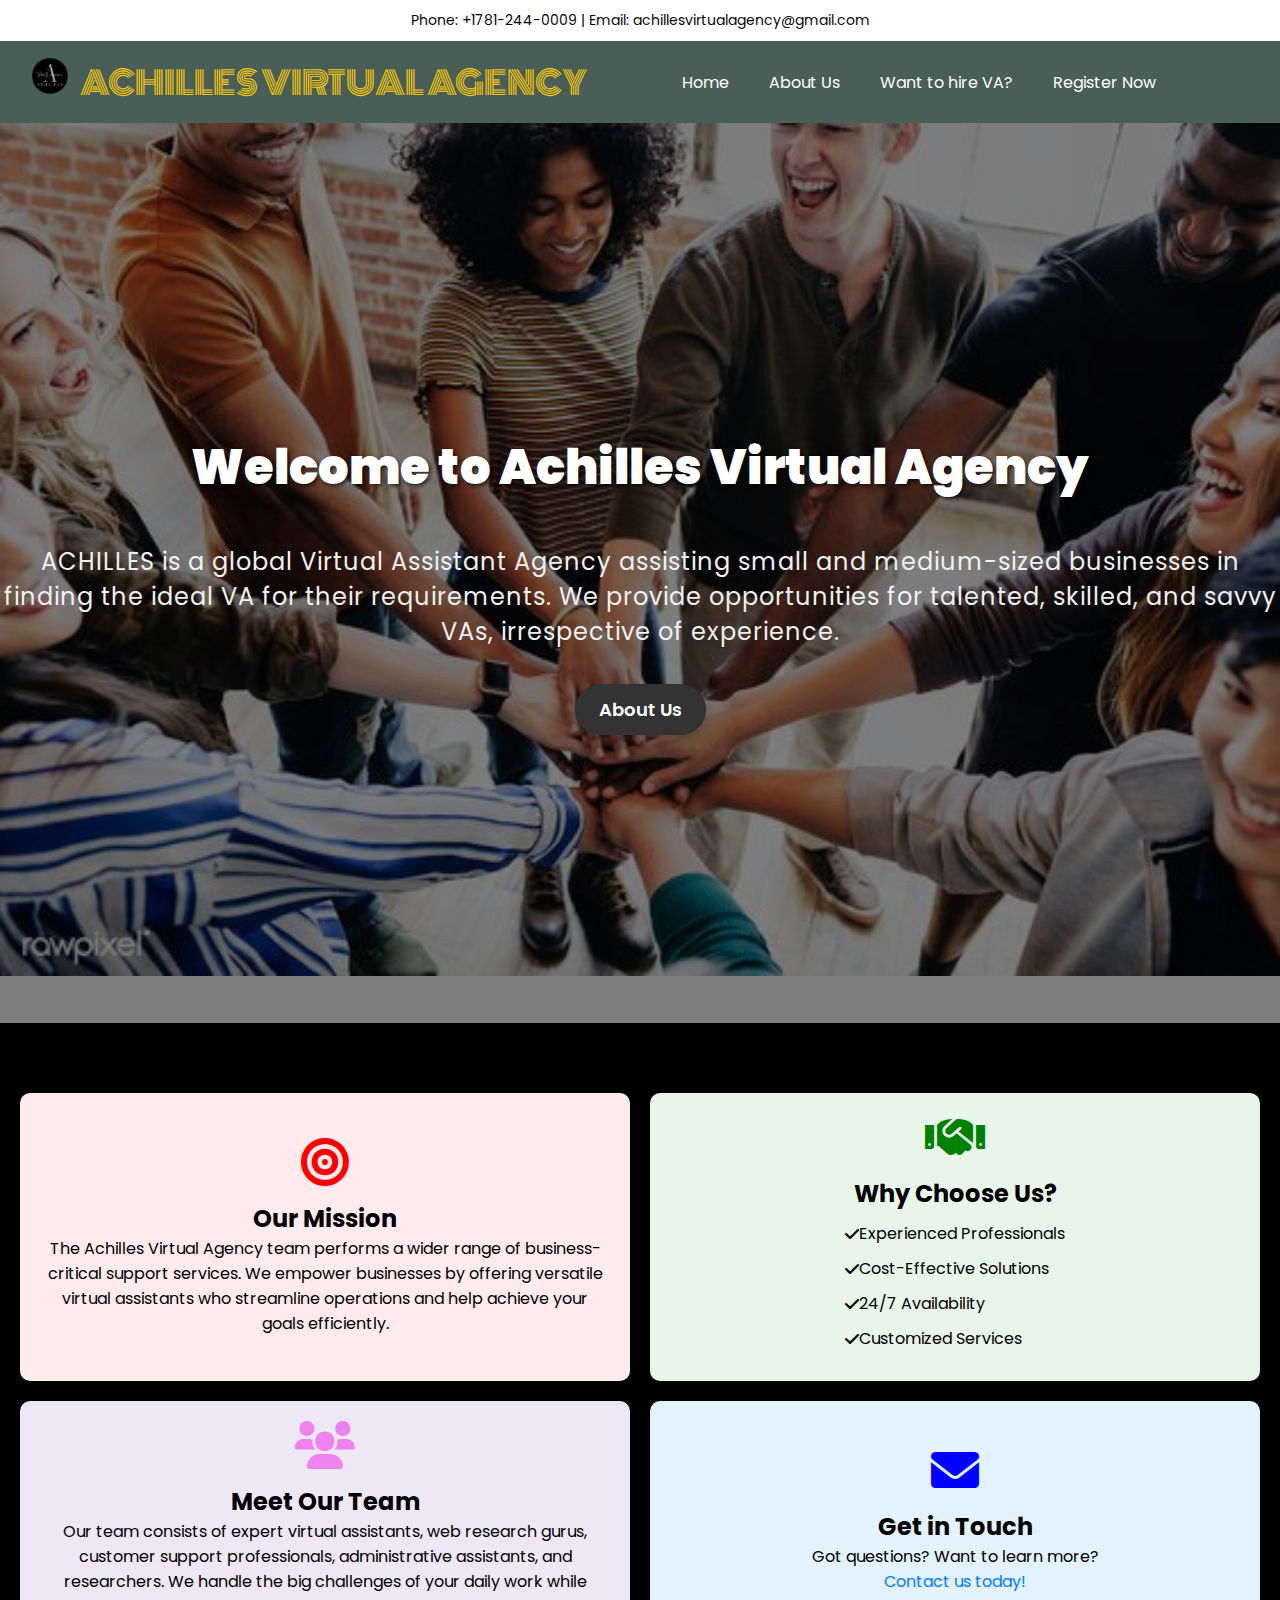
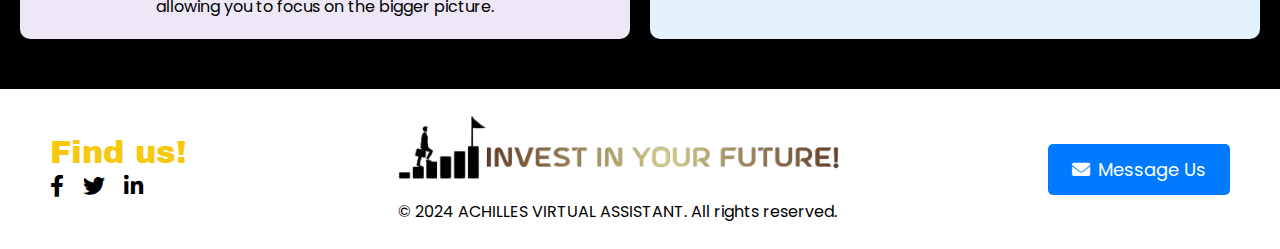
==== commit 4a6040b3: "Update aboutus.html" ====
--- a/aboutus.html
+++ b/aboutus.html
@@ -35,7 +35,7 @@
             <div class="menu">
               <li><a href="index.html">Home</a></li>
                 <li><a href="aboutus.html">About Us</a></li>
-                <a href="https://form.jotform.com/232814970546159" id="services-link">Want to hire VA?</a>
+                <a href="https://form.jotform.com/232814970546158" id="services-link">Want to hire VA?</a>
                
                 <li><a href="https://forms.gle/6TPB5G3waVeGyHrz7">Register Now</a></li>
                
@@ -60,7 +60,9 @@
   </div>
   <div class="overlay">
     <h1 class="main-title">Welcome to Achilles Virtual Agency</h1>
-    <p>VOTED #1 Conference For PERSONAL GROWTH <br>& FINANCIAL EDUCATION</p>
+    <p>ACHILLES is a global Virtual Assistant Agency assisting small and medium-sized businesses in finding the ideal VA for their requirements.
+
+      We provide opportunities for talented, skilled, and savvy VAs, irrespective of experience.</p>
     <br>
     <button class="section-title-button">
         <h1 class="section-title">About Us</h1>
--- a/aboutus.css
+++ b/aboutus.css
@@ -1,332 +1,687 @@
-/* General Styles */
-body {
-    font-family: 'Poppins', sans-serif;
+@import url('https://fonts.googleapis.com/css2?family=Poppins:wght@400;600&display=swap');
+
+
+* {
     margin: 0;
     padding: 0;
-    line-height: 1.6;
-    background-color: #f4f4f4;
-}
-
-/* Header Styles */
-/* Header Styling */
-header {
+    box-sizing: border-box;
+}
+
+
+/* Background image for the body */
+body {
+ 
+    color: white;
+    height: 99.75vh; /* Adjusted to cover the entire viewport height */
+    font-family: 'Poppins', sans-serif; /* Apply font to the entire page */
+    position: relative; /* Ensure relative positioning for overlay handling */
+}
+
+/* Navbar styles */
+.navbar {
+    display: flex;
+    justify-content: space-between;
+    align-items: center;
+    padding: 15px 30px;
+    background-color: #495E57;
+    color: rgb(15, 15, 15);
+    font-family: 'Poppins', sans-serif;
     position: relative;
-    height: 400px; /* Adjust height as needed */
-    overflow: hidden;
+    z-index: 2;
+}
+
+.logo img {
+    height: 40px;
+    width: auto;
+}
+
+.hamburger {
+    display: none;
+    font-size: 24px;
+    cursor: pointer;
+    color: white;
+}
+
+.nav-links {
+    list-style: none;
     display: flex;
-    align-items: center;
     justify-content: center;
-    background-color: #222;
-}
-
-.logo img {
-    width: 150px; /* Adjust logo size */
-    margin: 20px;
-    transition: transform 0.3s ease;
-}
-
-.logo img:hover {
-    transform: scale(1.1); /* Add hover effect on logo */
-}
-
-/* Main Navigation Styling */
-.main-nav {
-    background-color: #495E57; /* Clean white background */
-    border-bottom: 2px solid #495E57; /* Subtle bottom border */
-    padding: 20px 0; /* Add vertical padding for spacing */
-    box-shadow: 0 2px 5px rgba(0, 0, 0, 0.1); /* Subtle shadow for elevation */
-    position: fixed; /* Fix the nav bar at the top */
+    flex-grow: 1;
+}
+
+.menu li {
+    position: relative;
+}
+
+.menu a {
+    text-decoration: none;
+    color: white;
+    padding: 10px;
+    display: block;
+}
+
+/* Dropdown styling */
+.dropdown {
+    list-style: none;
+    padding: 0;
+    margin: 0;
+    position: absolute;
+    top: 100%;
+    left: 0;
+    background-color: #333;
+    display: none;
+    min-width: 150px;
+}
+
+.dropdown li a {
+    color: white;
+    padding: 10px;
+    display: block;
+    text-align: left;
+}
+
+.dropdown li a:hover {
+    background-color: #555;
+}
+
+/* Fixed navbar */
+nav {
+    position: fixed;
+    top: 0;
+    left: 0;
     width: 100%;
-    z-index: 1000; /* Ensure it's on top of everything */
-    top: 0; /* Stick to top */
-}
-
-/* Navigation Links Container */
-.nav-links {
-    list-style-type: none;
-    margin: 0;
-    padding: 0;
+    background-color: #333;
+    z-index: 1000;
+    padding: 10px 0;
+}
+
+.nav-links .menu {
     display: flex;
-    justify-content: center; /* Center the links */
-    align-items: center;
-}
-
-/* Each Navigation Link */
-.nav-links li {
-    margin: 0 20px; /* Space between the links */
-}
-
-/* Link Styling */
+    gap: 20px;
+}
+
 .nav-links a {
-    font-family: 'Arial', sans-serif; /* Professional sans-serif font */
-    font-size: 18px;
-    font-weight: 500; /* Slightly bold for emphasis */
-    color: #ffffff; /* Dark gray for text color */
     text-decoration: none;
-    padding: 8px 16px; /* Add padding for clickable area */
-    position: relative; /* Relative for hover underline effect */
-    transition: color 0.3s ease, transform 0.3s ease; /* Smooth transition */
-}
-
-/* Hover Effect for Links */
-.nav-links a:hover {
-    color: #F6C90E; /* Change color to a professional blue */
-    transform: scale(1.05); /* Slight grow effect */
-}
-
-/* Underline Effect */
+    position: relative;
+    display: inline-block;
+    transition: all 0.3s ease;
+}
+
 .nav-links a::before {
     content: "";
     position: absolute;
     width: 0;
     height: 2px;
     bottom: 0;
-    left: 50%;
-    background-color: #F6C90E; /* Blue underline */
-    transition: all 0.3s ease;
-    transform: translateX(-50%);
+    left: 0;
+    background-color: #000; /* Underline color */
     visibility: hidden;
-}
-
-/* Expand Underline on Hover */
+    transition: all 0.3s ease-in-out;
+}
+
+.nav-links a:hover {
+    transform: scale(1.05); /* Slightly grows the link */
+    color: #F6C90E; /* Change link color on hover */
+}
+
 .nav-links a:hover::before {
     visibility: visible;
-    width: 100%;
-}
-
-/* Responsive Navbar for Mobile */
+    width: 100%; /* Underline expands fully */
+}
+
+
+.navbar h1 {
+    margin-top: -45px;
+    margin-left: 50px;
+    font-family: "Monoton", sans-serif;
+    font-weight: 400;
+     font-style: normal;
+    transition: color 1s;
+    color: #F6C90E;
+}
+
+.navbar h1:hover {
+    color: #ffffff;
+}
+
+/* Contact Info Styles */
+.contact-info {
+    background-color: #ffffff;
+    color: rgb(7, 7, 7);
+    padding: 10px 0;
+    font-family: 'Poppins', sans-serif;
+    text-align: center;
+    z-index: 2;
+    position: relative;
+}
+
+.contact-info p {
+    margin: 0;
+    font-size: 14px;
+}
+
+
+/* Responsive styles for small screens */
 @media (max-width: 768px) {
     .nav-links {
+        position: absolute;
+        right: 0;
+        height: 100vh;
+        top: 60px;
+        width: 100%;
+        max-width: 300px;
+        background-color: #333;
+        display: flex;
         flex-direction: column;
-        align-items: center;
-    }
-
-    .nav-links li {
-        margin: 10px 0;
-    }
-}
-
-/* Slider Styles */
+        align-items: flex-start;
+        padding: 20px;
+        transform: translateX(100%);
+        transition: transform 0.3s ease-in-out;
+        z-index: 2;
+    }
+
+    .nav-links .menu {
+        flex-direction: column;
+        width: 100%;
+    }
+
+    .nav-links a {
+        width: 100%;
+        padding: 15px 0;
+    }
+
+    .hamburger {
+        display: block;
+        color: white;
+        font-size: 30px;
+        margin-left: auto;
+    }
+
+    .navbar h1 {
+        font-size: 18px;
+        margin-left: 0;
+    }
+
+    .logo img {
+        height: 35px;
+    }
+
+    /* Toggle open the mobile menu */
+    .nav-active .nav-links {
+        transform: translateX(0%);
+    }
+}
+
+@media (max-width: 480px) {
+    .navbar {
+        padding: 10px;
+    }
+
+    .logo img {
+        height: 30px;
+    }
+
+    .navbar h1 {
+        font-size: 16px;
+        margin-top: 0;
+    }
+}
+/* Overlay Styling */
+/* Styling the h1 inside the overlay */
+.main-title {
+  font-size: 48px; /* Larger font size for a prominent title */
+  color: white; /* White text to contrast with the overlay */
+  text-align: center; /* Center the title */
+  font-weight: bold; /* Bold text */
+  text-shadow: 2px 2px 4px rgba(0, 0, 0, 0.7); /* Add shadow for depth */
+  margin: 0; /* Remove default margin */
+  padding: 20px; /* Add some padding */
+}
+
+/* Styling for the p tag in the overlay */
+.overlay p {
+  font-size: 18px; /* Moderate font size for the subtitle */
+  color: #f0f0f0; /* Light color for contrast */
+  text-align: center; /* Center the text */
+  margin: 10px 0; /* Space around the paragraph */
+  letter-spacing: 1px; /* Slight letter spacing for readability */
+}
+
+/* Styling the h1 inside the button */
+.section-title-button h1.section-title {
+  font-size: 18px; /* Smaller font size inside the button */
+  margin: 0; /* Remove default margin */
+  padding: 0; /* Remove padding */
+  font-weight: 600; /* Slightly bold for emphasis */
+  color: white; /* Text color */
+  line-height: 1.5; /* Adjust line height */
+}
+
+/* Styling the button */
+.section-title-button {
+  background-color: #000000; /* Button background */
+  color: white; /* White text */
+  border: none; /* Remove default border */
+  padding: 12px 24px; /* Add some padding */
+  font-size: 16px; /* Button text size */
+  text-align: center; /* Center the text */
+  cursor: pointer; /* Pointer cursor on hover */
+  transition: all 0.4s ease; /* Smooth transitions for hover effects */
+  border-radius: 30px; /* Rounded button */
+  box-shadow: 0 6px 12px rgba(0, 0, 0, 0.2); /* Subtle shadow */
+}
+
+/* Hover effect for the button */
+.section-title-button:hover {
+  background-color: #e4ba15; /* Hover color */
+  box-shadow: 0 10px 20px rgba(0, 0, 0, 0.3); /* Hover shadow */
+  transform: translateY(-2px); /* Slight lift */
+}
+
+/* Responsive for smaller devices */
+@media (max-width: 768px) {
+  .main-title {
+      font-size: 36px; /* Smaller font size for smaller screens */
+  }
+  .overlay p {
+      font-size: 16px; /* Adjust subtitle size */
+  }
+  .section-title-button {
+      font-size: 14px; /* Adjust button font size */
+      padding: 10px 20px; /* Adjust padding */
+  }
+}
+
+/* Slider container */
 .slider {
-    display: flex;
-    transition: transform 1s ease-in-out;
-    width: 400%; /* Adjust according to the number of slides */
-    position: absolute;
-    top: 0;
-    left: 0;
-}
-
+    position: relative; /* Positioning for overlay */
+    width: 100%; /* Full width */
+    height: 100vh; /* Full viewport height */
+    overflow: hidden; /* Hide overflow for sliding effect */
+}
+
+/* Slide styling */
 .slide {
-    width: 25%; /* Each slide takes up 25% of the width (4 slides total) */
-}
-
+    width: 100%; /* Each slide takes full width */
+    height: 100%; /* Each slide takes full height */
+    flex-shrink: 0; /* Prevent flex items from shrinking */
+    transition: transform 1s ease; /* Smooth transition */
+}
+
+/* Slide image styling */
 .slide img {
-    width: 100%;
-    height: 400px;
-    object-fit: cover;
-}
-
-/* Overlay for Text Content */
+    width: 100%; /* Make image responsive */
+    height: 100%; /* Cover full height */
+    object-fit: cover; /* Ensure the image covers the area without distortion */
+}
+
+/* Overlay styling */
 .overlay {
-    position: absolute;
-    top: 0;
-    left: 0;
-    right: 0;
-    bottom: 0;
-    display: flex;
-    flex-direction: column;
-    align-items: center;
-    justify-content: center;
-    color: white;
-    z-index: 2;
-    text-align: center;
-    background: rgba(0, 0, 0, 0.5); /* Semi-transparent background */
-    padding: 20px;
-}
-
+    position: absolute; /* Overlay on top of slides */
+    top: 0; /* Align to top */
+    left: 0; /* Align to left */
+    width: 100%; /* Full width */
+    height: 100%; /* Full height */
+    display: flex; /* Use flexbox for centering */
+    flex-direction: column; /* Stack items vertically */
+    justify-content: center; /* Center vertically */
+    align-items: center; /* Center horizontally */
+    color: white; /* Text color */
+    text-align: center; /* Center align text */
+    background: rgba(0, 0, 0, 0.5); /* Dark semi-transparent background */
+}
+/* Slider container */
+.slider {
+  position: relative; /* Positioning for overlay */
+  width: 100%; /* Full width */
+  height: 100vh; /* Full viewport height */
+  overflow: hidden; /* Hide overflow for sliding effect */
+}
+
+/* Slide styling */
+.slide {
+  width: 100%; /* Each slide takes full width */
+  height: 100%; /* Each slide takes full height */
+  position: absolute; /* Absolute positioning for overlapping slides */
+  opacity: 0; /* Hide all slides by default */
+  transition: opacity 1s ease; /* Smooth transition */
+}
+
+/* Show the first slide */
+.slide:first-child {
+  opacity: 1; /* Show the first slide */
+}
+
+/* Slide image styling */
+.slide img {
+  width: 100%; /* Make image responsive */
+  height: auto; /* Cover full height */
+  object-fit: cover; /* Ensure the image covers the area without distortion */
+}
+
+/* Overlay styling */
+.overlay {
+  position: absolute; /* Overlay on top of slides */
+  top: 0; /* Align to top */
+  left: 0; /* Align to left */
+  width: 100%; /* Full width */
+  height: 100%; /* Full height */
+  display: flex; /* Use flexbox for centering */
+  flex-direction: column; /* Stack items vertically */
+  justify-content: center; /* Center vertically */
+  align-items: center; /* Center horizontally */
+  color: white; /* Text color */
+  text-align: center; /* Center align text */
+  background: rgba(0, 0, 0, 0.5); /* Dark semi-transparent background */
+}
+
+/* Heading Styles */
 .overlay h1 {
-    font-size: 2.5rem;
-    text-transform: uppercase;
-    margin: 0;
-    padding: 0;
-    letter-spacing: 2px;
-    animation: fadeIn 1s ease-in-out;
-    font-family: 'Poppins', sans-serif;
+  font-size: 3rem; /* Large font size */
+  margin-bottom: 10px; /* Margin below the heading */
+  font-family: "poppins";
+  font-weight: 1000;
+  font-style: normal;
+  color: #ffffff;
 }
 
 .overlay p {
-    font-size: 1.2rem;
-    margin-top: 20px;
-    animation: fadeIn 1.5s ease-in-out;
-    font-family: 'Poppins', sans-serif;
-}
-
-/* Slider Animation Keyframes */
-@keyframes fadeIn {
-    0% {
-        opacity: 0;
-        transform: translateY(20px);
-    }
-    100% {
-        opacity: 1;
-        transform: translateY(0);
-    }
-}
-
-/* Responsive Styling */
+  font-size: 1.5rem; /* Medium font size */
+}
+
+/* About Section Styling */
+.about-section {
+  padding: 50px 20px; /* Padding for the section */
+  background-color: #000000; /* Light background color */
+  color: #000;
+ 
+
+}
+
+.section-title {
+  text-align: center; /* Center align section title */
+  font-size: 1.5rem; /* Font size for section title */
+  margin-bottom: 40px; /* Margin below title */
+ color: #e4ba15; /* Text color */
+ font-family: "Archivo Black", sans-serif;
+ font-weight: 400;
+ font-style: normal;
+}
+/* Styling the button */
+.section-title-button {
+  background-color: #000000; /* Black background */
+  color: white; /* White text */
+  border: none; /* Remove default border */
+  padding: 12px 24px; /* Balanced padding: 12px vertically, 24px horizontally */
+  font-size: 16px; /* Standard readable font size */
+  text-align: center; /* Center the text */
+  text-decoration: none; /* Remove underline */
+  display: inline-block; /* Keep the button inline */
+  cursor: pointer; /* Pointer cursor for hover effect */
+  transition: all 0.4s ease; /* Smooth transitions for hover effects */
+  border-radius: 30px; /* Slightly more compact pill shape */
+  box-shadow: 0 6px 12px rgba(0, 0, 0, 0.2); /* Subtle shadow for depth */
+  outline: none; /* Remove outline on click */
+  overflow: hidden; /* Keep hover effects contained */
+  position: relative; /* Position for hover effect */
+  max-width: 300px; /* Limit the button's width */
+}
+
+/* Hover effect */
+.section-title-button:hover {
+  background-color: #e4ba15; /* Gold color on hover */
+  box-shadow: 0 10px 20px rgba(0, 0, 0, 0.3); /* Increase shadow on hover */
+  transform: translateY(-2px); /* Slight lift on hover */
+}
+
+/* Responsive button size for smaller devices */
 @media (max-width: 768px) {
-    nav ul {
-        flex-direction: column;
-        gap: 15px;
-    }
-
-    .overlay h1 {
-        font-size: 2rem;
-    }
-
-    .overlay p {
-        font-size: 1rem;
-    }
-}
-
-@media (max-width: 480px) {
-    .overlay h1 {
-        font-size: 1.5rem;
-    }
-
-    .overlay p {
-        font-size: 0.9rem;
-    }
-
-    nav {
-        top: 10px;
-        right: 10px;
-        padding: 8px 15px;
-    }
-
-    nav ul {
-        gap: 10px;
-    }
-
-    .slider {
-        display: block;
-    }
-
-    .slide img {
-        height: 250px;
-    }
-}
-
-
-/* About Section Styles */
-.about-section {
-    padding: 50px;
-    background-color: #f4f4f9;
-  }
-  
-  .section-title {
-    text-align: center;
-    font-size: 36px;
-    margin-bottom: 20px;
-  }
-  
-  .cards-container {
-    display: flex;
-    flex-wrap: wrap;
-    justify-content: space-between;
-    gap: 20px;
-  }
-  
-  .about-card {
-    flex: 1 1 45%;
-    padding: 20px;
-    border-radius: 10px;
-    box-shadow: 0px 4px 10px rgba(0, 0, 0, 0.1);
-    transition: transform 0.3s ease-in-out;
-    text-align: center;
-  }
-  
-  .about-card:hover {
-    transform: translateY(-10px);
-  }
-  
-  .mission-card {
-    background-color: #ffefd5;
-  }
-  
-  .choose-us-card {
-    background-color: #d8bfd8;
-  }
-  
-  .team-card {
-    background-color: #add8e6;
-  }
-  
-  .contact-card {
-    background-color: #98fb98;
-  }
-  
-  .about-card h2 {
-    font-size: 24px;
-    margin-bottom: 10px;
-  }
-  
-  .about-card p,
-  .about-card ul {
-    font-size: 16px;
-    line-height: 1.6;
-  }
-  
-  .about-card ul {
-    list-style: none;
-    padding: 0;
-  }
-  
-  .about-card ul li {
-    display: flex;
-    align-items: center;
-    justify-content: center;
-    margin-bottom: 10px;
-  }
-  
-  .about-card ul li i {
-    margin-right: 10px;
-    color: #333;
-  }
-  
-  .card-icon {
-    font-size: 40px;
-    margin-bottom: 10px;
-    color: #333;
-  }
-  
-  .about-card a {
-    color: #ff4500;
-    text-decoration: none;
-  }
-  
-  .about-card a:hover {
-    text-decoration: underline;
-  }
-  
-  @media (max-width: 768px) {
-    .cards-container {
-      flex-direction: column;
-    }
-  
-    .about-card {
-      flex: 1 1 100%;
-    }
-  }
-  
+  .section-title-button {
+    font-size: 14px; /* Slightly smaller font size on smaller screens */
+    padding: 10px 20px; /* Adjust padding to maintain proportions */
+  }
+}
+
+/* Styling the h1 inside the button */
+.section-title {
+  margin: 0; /* Remove margin to keep the text aligned */
+  padding: 0; /* Remove padding */
+  font-weight: bold; /* Make the text bold */
+}
+
+/* Additional hover effects: Adding a background highlight animation */
+.section-title-button::before {
+  content: '';
+  position: absolute;
+  top: 0;
+  left: -100%; /* Start the highlight from the left side */
+  width: 300%; /* Make the highlight big enough */
+  height: 100%;
+  background: rgba(255, 255, 255, 0.2); /* Light highlight effect */
+  transition: all 0.5s ease; /* Smooth hover animation */
+}
+
+.section-title-button:hover::before {
+  left: 100%; /* Move highlight to the right */
+}
+
+
+/* Cards Container */
+.cards-container {
+  display: grid; /* Use CSS grid for layout */
+  grid-template-columns: 2fr 2fr; /* Two equal columns with 2fr */
+  gap: 20px; /* Space between cards */
+  margin-top: 20px; /* Space above the cards */
+}
+
+/* Card Styles */
+.about-card {
+  background-color: rgb(0, 0, 0); /* Base background color */
+  border-radius: 10px; /* Rounded corners */
+  box-shadow: 0 2px 10px rgba(0, 0, 0, 0.1); /* Subtle shadow */
+  padding: 20px; /* Padding inside card */
+  text-align: center; /* Center align text inside card */
+  display: flex; /* Enable flexbox */
+  flex-direction: column; /* Stack items vertically */
+  justify-content: center; /* Center items vertically */
+  align-items: center; /* Center items horizontally */
+  height: 100%; /* Ensure cards expand to fill the grid cell */
+  transition: transform 0.4s ease-in-out, box-shadow 0.4s ease-in-out; /* Smooth transition for effects */
+}
+
+.about-card:hover {
+  transform: scale(1.05); /* Slightly increase size on hover */
+  box-shadow: 0 4px 20px rgba(0, 0, 0, 0.2); /* Enhance shadow on hover */
+}
+
+/* Individual Card Background Colors */
+.mission-card {
+  background-color: #ffebee; /* Light red */
+}
+
+.choose-us-card {
+  background-color: #e8f5e9; /* Light green */
+}
+
+.team-card {
+  background-color: #ede7f6; /* Light violet */
+}
+
+.contact-card {
+  background-color: #e3f2fd; /* Light blue */
+}
+
+.card-icon {
+  font-size: 3rem; /* Size of icons */
+  margin-bottom: 15px; /* Margin below icon */
+}
+
+/* List styles */
+.about-card ul {
+  list-style: none; /* Remove bullets */
+  padding: 0; /* Remove padding */
+}
+
+.about-card ul li {
+  margin: 10px 0; /* Margin for list items */
+  display: flex; /* Flexbox for icon and text */
+  align-items: center; /* Center align items */
+}
+/* Base Link Styles */
+.about-card a {
+  color: #007bff; /* Link color */
+  text-decoration: none; /* No underline */
+}
+
+.about-card a:hover {
+  text-decoration: underline; /* Underline on hover */
+}
 
 /* Footer Styles */
-footer {
-    text-align: center;
-    padding: 20px;
-    background: #495E57;
-    color: white;
-    position: relative;
-    bottom: 0;
-    width: 100%;
-}
+.card-footer {
+  background-color: #ffffff76; /* Adjust background color as needed */
+  width: 100%;
+  position: relative;
+  bottom: 0;
+  display: flex;
+  justify-content: space-between;
+  align-items: center;
+  padding: 20px 40px; /* Padding for larger screens */
+  flex-wrap: wrap; /* Enable wrapping on small screens */
+}
+
+/* Social media icons (left) */
+.footer-left a {
+  color: #000000; /* Social icon color */
+  font-size: 20px;
+  margin-right: 15px;
+  text-decoration: none;
+}
+
+.footer-left a:hover {
+  color: #007bff; /* Hover color */
+}
+
+/* Center content (logo and text) */
+.footer-center {
+  text-align: center;
+}
+
+.footer-logo {
+  max-width: 400px; /* Adjust the width of the logo */
+  height: auto;
+  margin-bottom: 10px;
+}
+
+.footer-text {
+  margin: 0;
+  font-size: 14px;
+  color: #000000;
+}
+
+/* Message Us Button (right) */
+.footer-right .message-us-btn {
+  background-color: #007bff; /* Button background color */
+  color: #fff; /* Button text color */
+  padding: 10px 20px;
+  text-decoration: none;
+  border-radius: 5px;
+  display: flex;
+  align-items: center;
+  font-size: 16px;
+}
+
+.footer-right .message-us-btn i {
+  margin-right: 8px;
+}
+
+.footer-right .message-us-btn:hover {
+  background-color: #0056b3; /* Hover background color */
+}
+
+.card-footer h1 {
+  color: #F6C90E;
+  font-family: "Archivo Black", sans-serif;
+  font-weight: 400;
+  font-style: normal;
+}
+
+/* Responsive Design */
+/* Mobile Screen - Phones */
+@media (max-width: 767px) {
+  .card-footer {
+    flex-direction: column; /* Stack elements vertically */
+    text-align: center; /* Center align text */
+    padding: 10px 20px; /* Reduce padding */
+  }
+
+  .footer-left, .footer-right {
+    width: 100%; /* Full width */
+    margin-bottom: 10px; /* Add spacing between elements */
+  }
+
+  .footer-left a {
+    font-size: 18px; /* Reduce social icon size */
+    margin-right: 10px; /* Adjust margin */
+  }
+
+  .footer-logo {
+    max-width: 200px; /* Reduce logo size for smaller screens */
+  }
+
+  .footer-text {
+    font-size: 12px; /* Smaller text size */
+  }
+
+  .footer-right .message-us-btn {
+    font-size: 14px; /* Smaller button text */
+    padding: 8px 16px; /* Reduce button padding */
+  }
+}
+
+/* Tablet to Medium Screen - iPads and Small Desktops */
+@media (min-width: 768px) and (max-width: 1024px) {
+  .card-footer {
+    padding: 15px 30px; /* Moderate padding */
+  }
+
+  .footer-left a {
+    font-size: 18px; /* Moderate icon size */
+  }
+
+  .footer-logo {
+    max-width: 300px; /* Moderate logo size */
+  }
+
+  .footer-text {
+    font-size: 13px; /* Moderate text size */
+  }
+
+  .footer-right .message-us-btn {
+    font-size: 15px; /* Moderate button text size */
+  }
+}
+
+/* Larger Screen - Monitors */
+@media (min-width: 1025px) {
+  .card-footer {
+    padding: 25px 50px; /* Increase padding for larger screens */
+  }
+
+  .footer-left a {
+    font-size: 22px; /* Larger social icon size */
+  }
+
+  .footer-logo {
+    max-width: 450px; /* Larger logo size */
+  }
+
+  .footer-text {
+    font-size: 16px; /* Larger text */
+  }
+
+  .footer-right .message-us-btn {
+    font-size: 18px; /* Larger button text */
+    padding: 12px 24px; /* Increase button padding */
+  }
+}
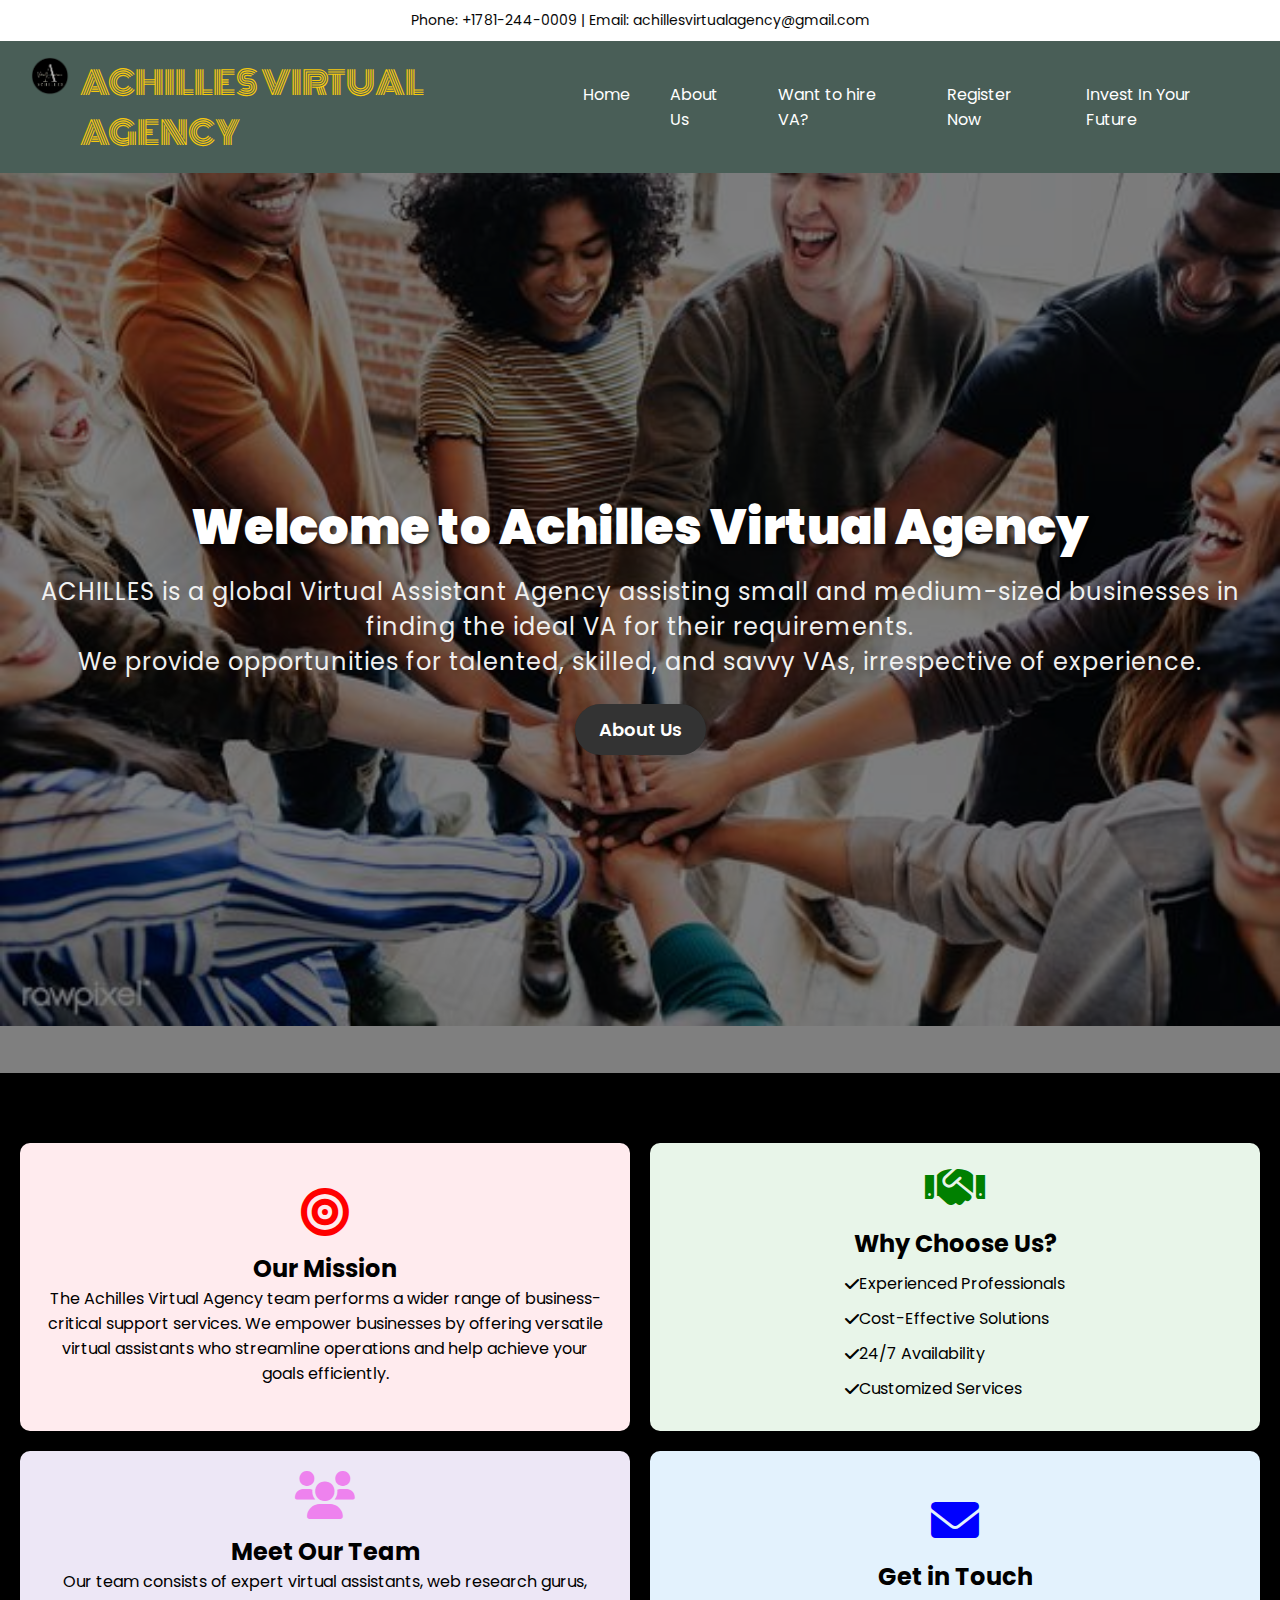
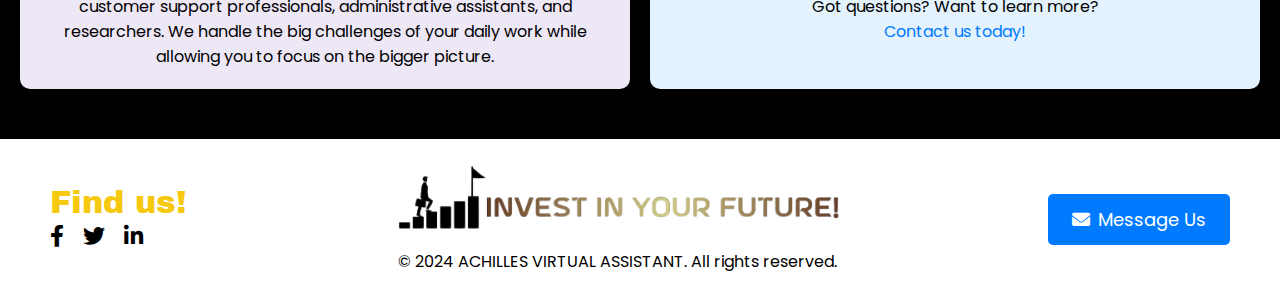
==== commit 6cb589c4: "Update aboutus.html" ====
--- a/aboutus.html
+++ b/aboutus.html
@@ -36,8 +36,8 @@
               <li><a href="index.html">Home</a></li>
                 <li><a href="aboutus.html">About Us</a></li>
                 <a href="https://form.jotform.com/232814970546158" id="services-link">Want to hire VA?</a>
-               
                 <li><a href="https://forms.gle/6TPB5G3waVeGyHrz7">Register Now</a></li>
+                <li><a href="kjinvest.html">Invest In Your Future</a></li>
                
             </div>
         </ul>
@@ -60,7 +60,7 @@
   </div>
   <div class="overlay">
     <h1 class="main-title">Welcome to Achilles Virtual Agency</h1>
-    <p>ACHILLES is a global Virtual Assistant Agency assisting small and medium-sized businesses in finding the ideal VA for their requirements.
+    <p>ACHILLES is a global Virtual Assistant Agency assisting small and medium-sized businesses in finding the ideal VA for their requirements.<br>
 
       We provide opportunities for talented, skilled, and savvy VAs, irrespective of experience.</p>
     <br>
@@ -128,9 +128,11 @@
 
   <!-- Logo and Text in the Center -->
   <div class="footer-center">
-      <img src="invest-removebg-preview.png" alt="Company Logo" class="footer-logo">
-      <p class="footer-text">© 2024 ACHILLES VIRTUAL ASSISTANT. All rights reserved.</p>
-  </div>
+    <a href="your-target-page.html"> <!-- Replace with your target page URL -->
+        <img src="invest-removebg-preview.png" alt="Company Logo" class="footer-logo">
+    </a>
+    <p class="footer-text">© 2024 ACHILLES VIRTUAL ASSISTANT. All rights reserved.</p>
+</div>
 
   <!-- Message Us Button on the Right -->
   <div class="footer-right">
--- a/aboutus.css
+++ b/aboutus.css
@@ -235,7 +235,7 @@
   font-weight: bold; /* Bold text */
   text-shadow: 2px 2px 4px rgba(0, 0, 0, 0.7); /* Add shadow for depth */
   margin: 0; /* Remove default margin */
-  padding: 20px; /* Add some padding */
+
 }
 
 /* Styling for the p tag in the overlay */
@@ -243,7 +243,7 @@
   font-size: 18px; /* Moderate font size for the subtitle */
   color: #f0f0f0; /* Light color for contrast */
   text-align: center; /* Center the text */
-  margin: 10px 0; /* Space around the paragraph */
+  margin: 0px 0; /* Space around the paragraph */
   letter-spacing: 1px; /* Slight letter spacing for readability */
 }
 
